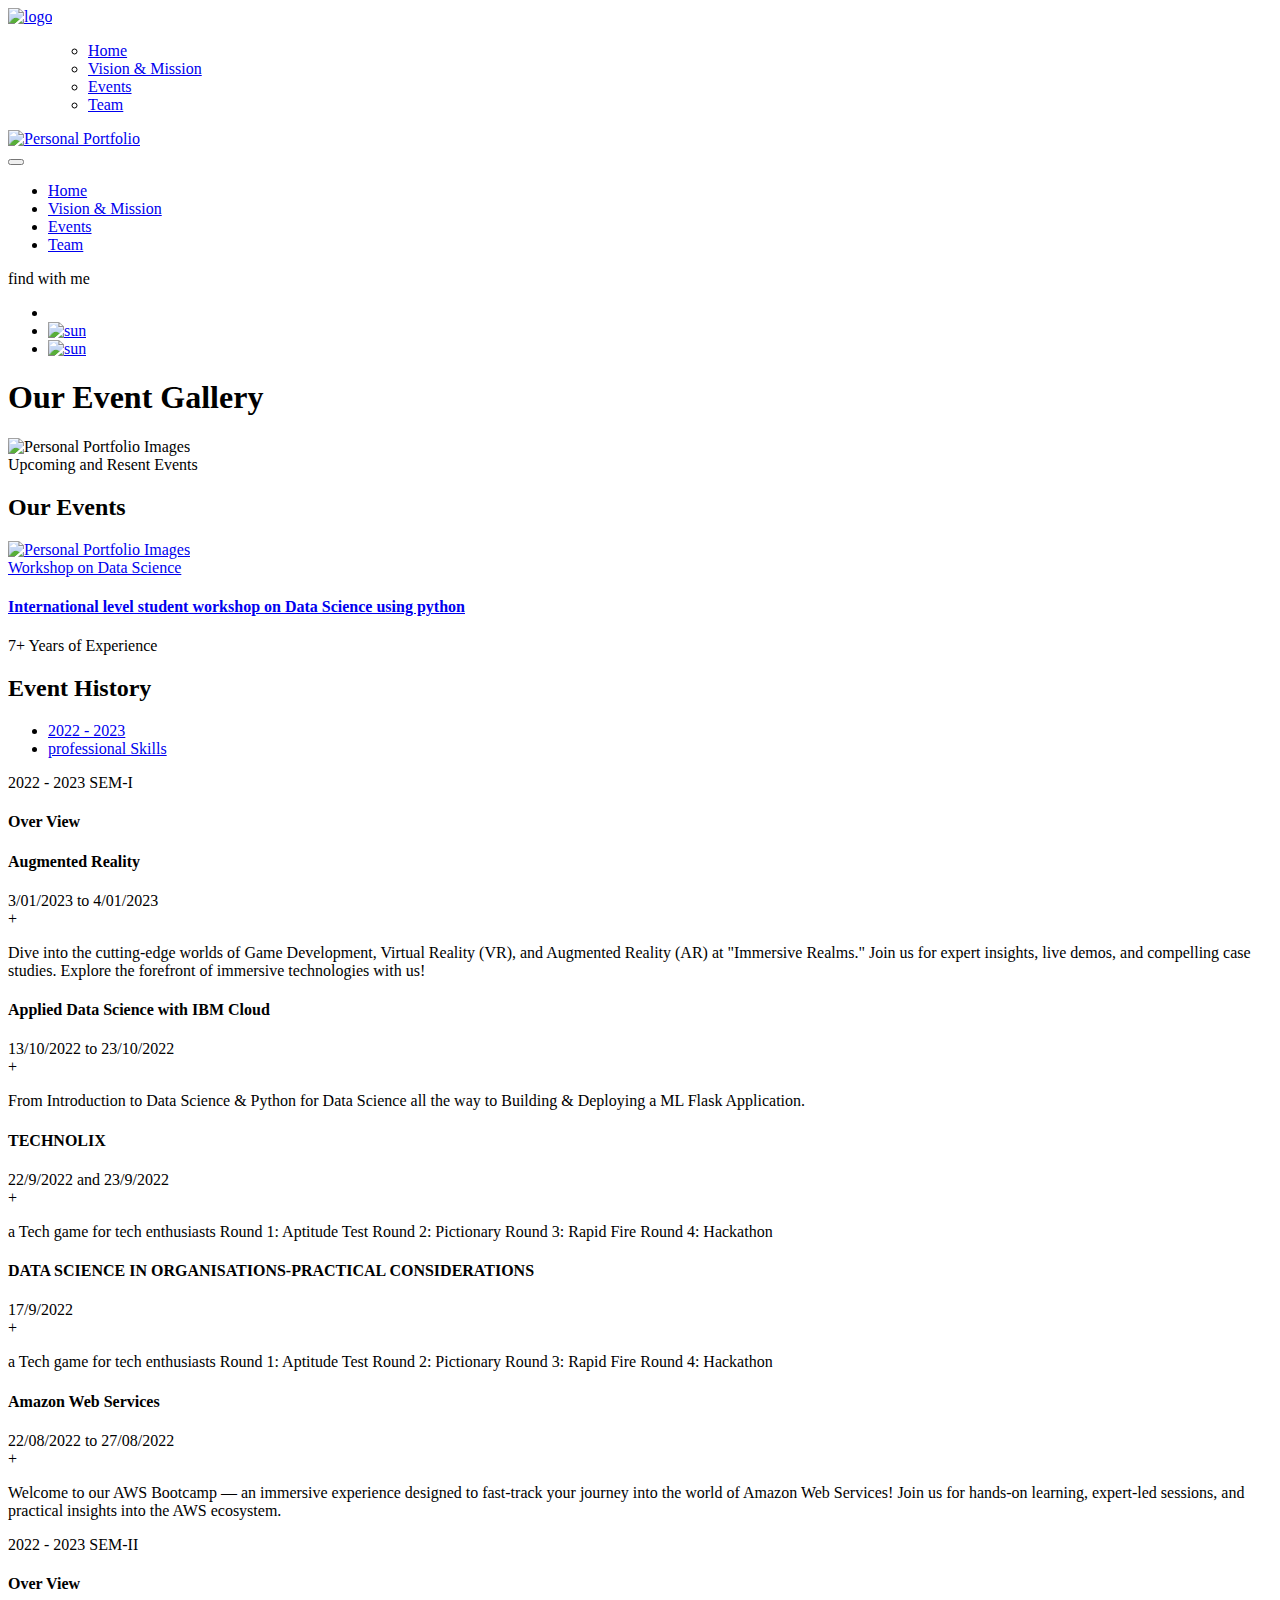
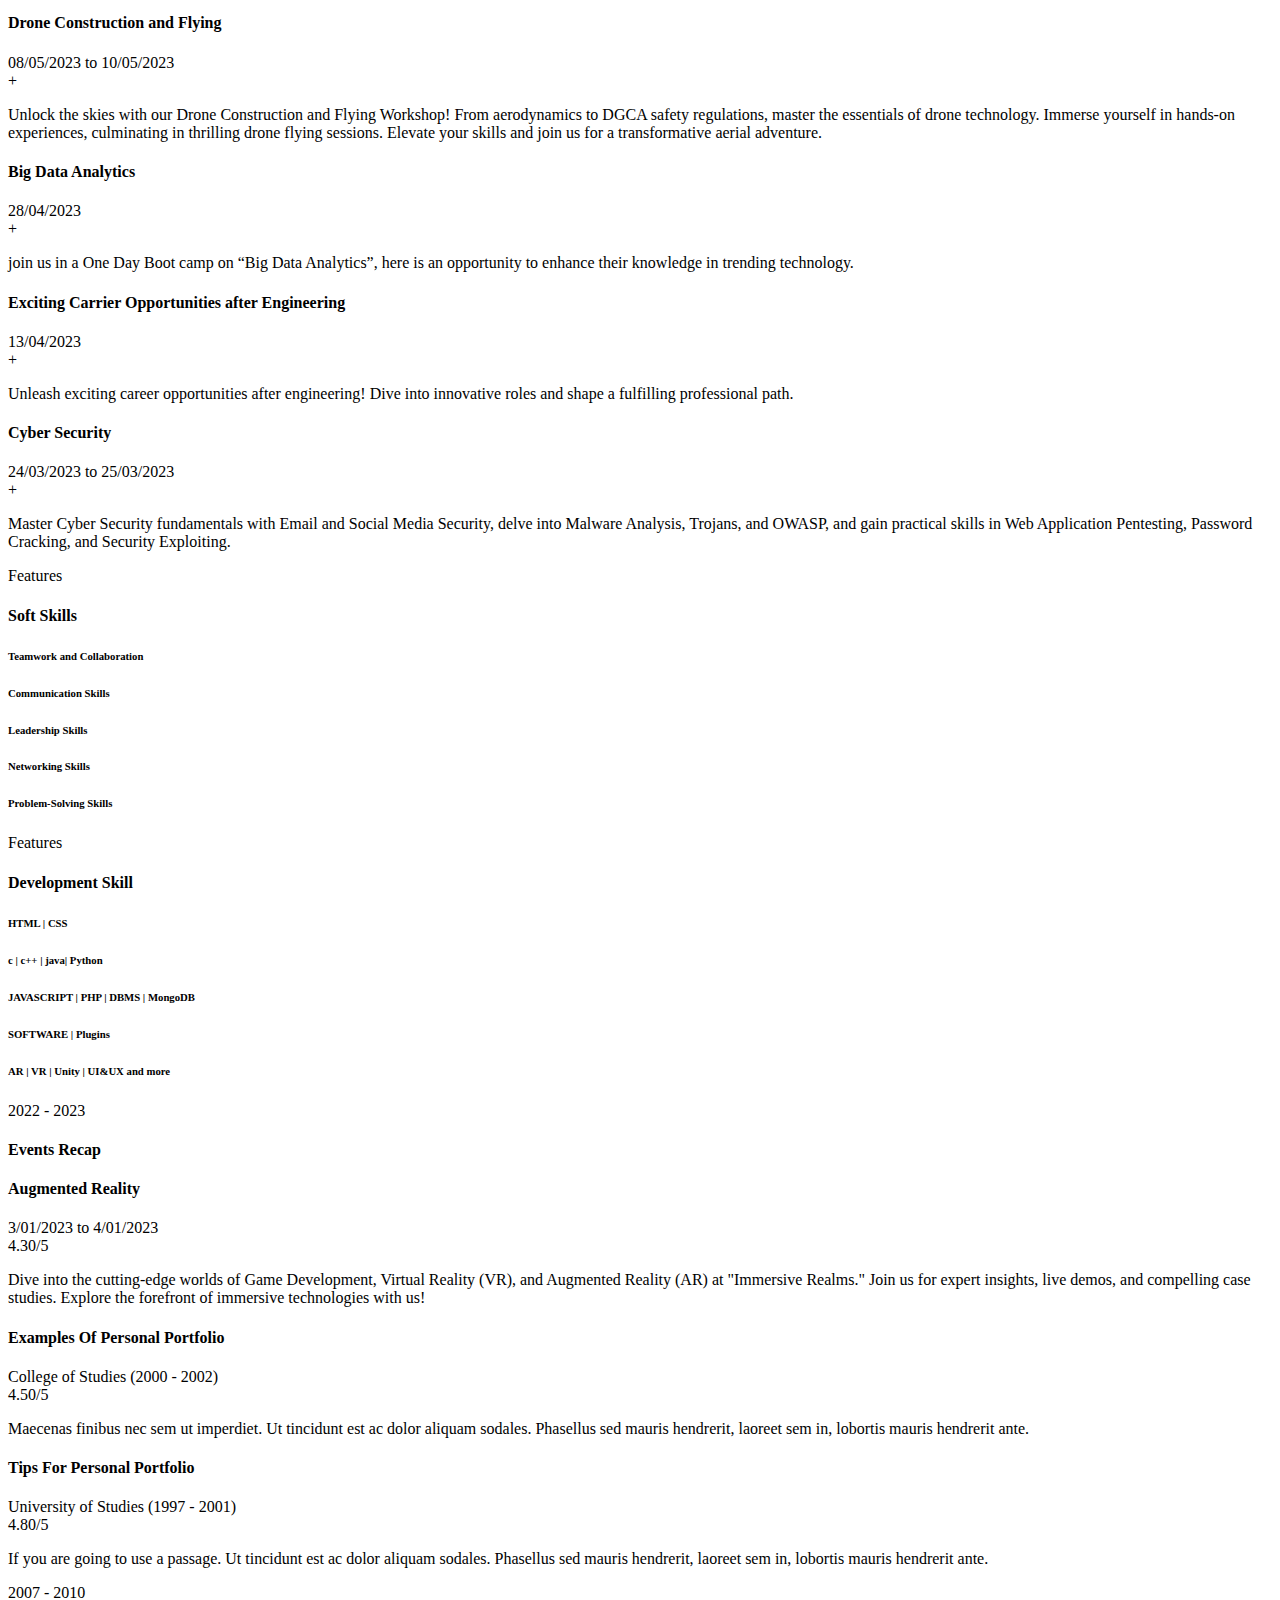
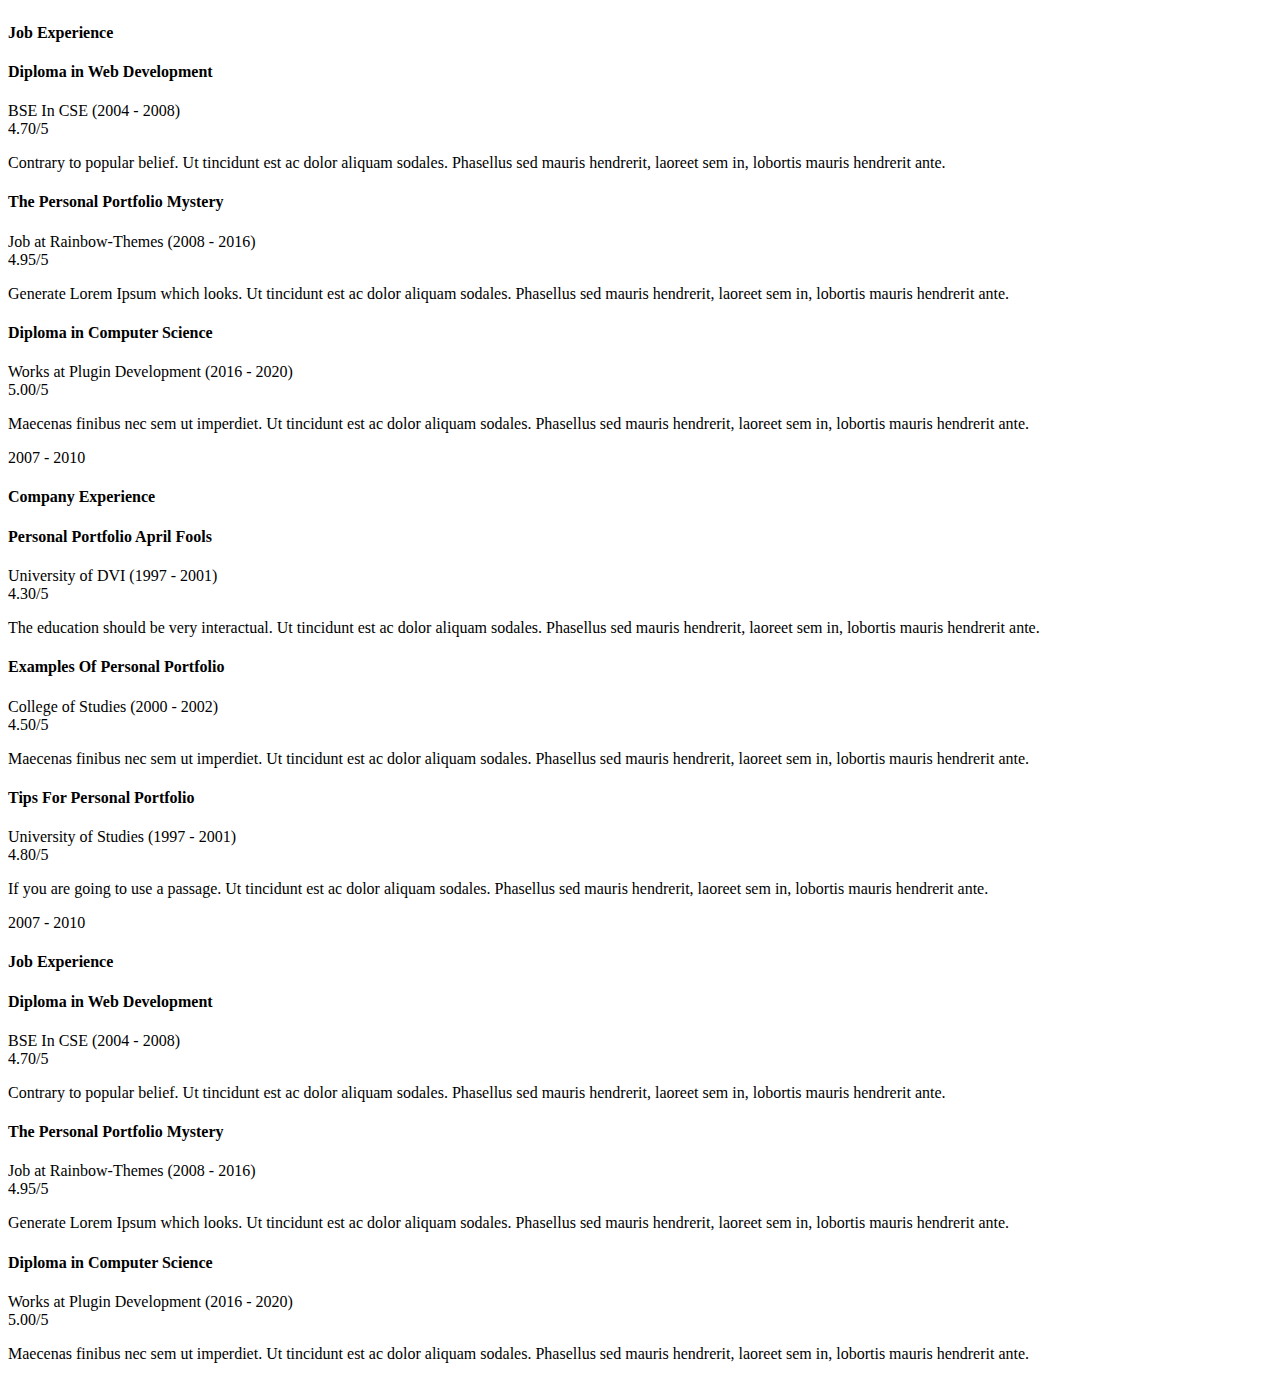
==== event.html @ f27d325d "Add files via upload" ====
<!DOCTYPE html>
<html lang="en">


<head>
    <meta charset="utf-8">
    <meta http-equiv="x-ua-compatible" content="ie=edge">
    <title>GNITS CSI Committee</title>
    <meta name="robots" content="noindex, follow" />
    <meta name="description" content="">
    <meta name="viewport" content="width=device-width, initial-scale=1, shrink-to-fit=no">
    <!-- CSS 
    ============================================ -->
    <link rel="stylesheet" href="assets/css/vendor/bootstrap.min.css">
    <link rel="stylesheet" href="assets/css/vendor/slick.css">
    <link rel="stylesheet" href="assets/css/vendor/slick-theme.css">
    <link rel="stylesheet" href="assets/css/vendor/aos.css">
    <link rel="stylesheet" href="assets/css/plugins/feature.css">
    <!-- Style css -->
    <link rel="stylesheet" href="assets/css/style.css">
</head>

<body class="template-color-1 spybody" data-spy="scroll" data-target=".navbar-example2" data-offset="70">

    <!-- Start Header -->
    <header class="rn-header haeder-default black-logo-version header--fixed header--sticky">
        <div class="header-wrapper rn-popup-mobile-menu m--0 row align-items-center">
            <!-- Start Header Left -->
            <div class="col-lg-2 col-6">
                <div class="header-left">
                    <div class="logo">
                        <a href="index.html">
                            <img src="assets/images/img/gnits_logo.png" alt="logo">
                        </a>
                    </div>
                </div>
            </div>
            <!-- End Header Left -->
            <!-- Start Header Center -->
            <div class="col-lg-10 col-6">
                <div class="header-center">
                    <nav id="sideNav" class="mainmenu-nav navbar-example2 d-none d-xl-block">
                        <!-- Start Mainmanu Nav -->
                        <ul class="primary-menu nav nav-pills">
                            <ul class="primary-menu nav nav-pills">
                                <li class="nav-item"><a class="nav-link active" href="index.html">Home</a></li>
                                <li class="nav-item"><a class="nav-link  " href="vision.html">Vision & Mission</a></li>
                                <li class="nav-item"><a class="nav-link " href="event.html">Events</a></li>
                                <li class="nav-item"><a class="nav-link " href="team.html">Team</a></li>
                              <!--  <li class="nav-item"><a class="nav-link smoth-animation" href="#clients">Clients</a></li>
                                 <li class="nav-item"><a class="nav-link smoth-animation" href="#pricing">Pricing</a></li>
                                <li class="nav-item"><a class="nav-link smoth-animation" href="#blog">blog</a></li>
                                <li class="nav-item"><a class="nav-link smoth-animation" href="#contacts">Contact</a></li> -->
                            </ul>
                        </ul>
                        <!-- End Mainmanu Nav -->
                    </nav>
                    <!-- Start Header Right  -->
                     <div class="header-right">
                        <div class="hamberger-menu d-block d-xl-none">
                            <i id="menuBtn" class="feather-menu humberger-menu"></i>
                        </div>
                        <div class="close-menu d-block">
                            <span class="closeTrigger">
                            <i data-feather="x"></i>
                        </span>
                        </div>
                    </div> 
                    <!-- End Header Right  -->

                </div>
            </div>
            <!-- End Header Center -->
        </div>
    </header>
    <!-- End Header Area -->
    <!-- Start Popup Mobile Menu  -->
    <div class="popup-mobile-menu">
        <div class="inner">
            <div class="menu-top">
                <div class="menu-header">
                    <a class="logo" href="index.html">
                        <img src="assets/images/img/gnits_logo.png" alt="Personal Portfolio">
                    </a>
                    <div class="close-button">
                        <button class="close-menu-activation close"><i data-feather="x"></i></button>
                    </div>
                </div>
               
            </div>
            <div class="content">
                <ul class="">
                    <li class="nav-item"><a class="nav-link  active" href="index.html">Home</a></li>
                    <li class="nav-item"><a class="nav-link " href="vision.html">Vision & Mission</a></li>
                    <li class="nav-item"><a class="nav-link " href="event.html">Events</a></li>
                    <li class="nav-item"><a class="nav-link " href="team.html">Team</a></li>
                    <!-- <li class="nav-item"><a class="nav-link smoth-animation" href="#clients">Clients</a></li>
                    <li class="nav-item"><a class="nav-link smoth-animation" href="#pricing">Pricing</a></li>
                    <li class="nav-item"><a class="nav-link smoth-animation" href="#blog">blog</a></li>
                    <li class="nav-item"><a class="nav-link smoth-animation" href="#contacts">Contact</a></li> -->
                </ul>
               <!-- social sharea area -->
               <div class="social-share-style-1 mt--40">
                <span class="title">find with me</span>
                <ul class="social-share d-flex liststyle">
                    
                                       
                    <li class="linkedin"><a href="https://www.linkedin.com/school/g.-narayanamma-institute-of-technology-and-science/"><i data-feather="linkedin"></i></a>
                    </li>
                    <li><a href="https://www.youtube.com/@GNITS-25"><img src="assets/images/icons/icons8-youtube-128.png" alt="sun"></a> </li>
                    <li><a href="https://www.gnits.ac.in/"><img src="assets/images/icons/icons8-college-100.png" alt="sun"></a> </li>
                
</ul>
            </div>
            <!-- end -->
            </div>
        </div>
    </div>
    <!-- End Popup Mobile Menu  -->




    <main class="main-page-wrapper">

        <!-- Start Slider Area -->
        <div id="home" class="rn-slider-area">
            <div class="slide slider-style-1">
                <div class="container">
                    <div class="row row--30 align-items-center">
                        <div class="order-2 order-lg-1 col-lg-7 mt_md--50 mt_sm--50 mt_lg--30">
                            <div class="content">
                                <div class="inner">
                                    
                                    <h1 class="title">Our Event <span> Gallery </span><br>
                                        <span class="header-caption" id="page-top">
                                            <!-- type headline start-->
                                            <span class="cd-headline clip is-full-width">
                                                
                                        <!-- ROTATING TEXT -->
                                         
                                        </span>
                                        <!-- type headline end -->
                                        </span>
                                    </h1>

                                    <div>
                                       
                                    </div>
                                </div>
                                <div class="row">
                                   
                                    
                                </div>
                            </div>
                        </div>

                        <div class="order-1 order-lg-2 col-lg-5">
                            <div class="thumbnail">
                                <div class="inner">
                                    <img src="assets/images/3d/rot3dlap-unscreen.gif" alt="Personal Portfolio Images">
                                </div>
                            </div>
                        </div>
                    </div>
                </div>
            </div>
        </div>
        <!-- End Slider Area -->

        <!-- Start Service Area -->
       
                    <!-- End SIngle Service -->
                    <!-- Start Single Service -->
                    
                    <!-- End SIngle Service -->
                    <!-- Start Single Service -->
                    
                    <!-- End SIngle Service -->
                    <!-- Start Single Service -->
                  
        <!-- End Service Area  -->
 
        <!-- Start Portfolio Area -->
        <div class="rn-portfolio-area rn-section-gap section-separator" id="portfolio">
            <div class="container">
                <div class="row">
                    <div class="col-lg-12">
                        <div class="section-title text-center">
                            <span class="subtitle">Upcoming and Resent Events</span>
                            <h2 class="title">Our Events</h2>
                        </div>
                    </div>
                </div>

                <div class="row row--25 mt--10 mt_md--10 mt_sm--10">
                    <!-- Start Single Portfolio -->
                    <div data-aos="fade-up" data-aos-delay="100" data-aos-once="true" class="col-lg-6 col-xl-4 col-md-6 col-12 mt--50 mt_md--30 mt_sm--30">
                        <div class="rn-portfolio" data-toggle="modal" data-target="#exampleModalCenter">
                            <div class="inner">
                                <div class="thumbnail">
                                    <a href="event.html">
                                        <img src="assets/images/eventimg/Screenshot_20240120_122453.png" alt="Personal Portfolio Images">
                                    </a>
                                </div>
                                <div class="content">
                                    <div class="category-info">
                                        <div class="category-list">
                                            <a href="event.html">Workshop on Data Science</a>
                                        </div>
                                       
                                    </div>
                                    <h4 class="title"> <a href="https://drive.google.com/file/d/1GVjWLKkZzzDpzL8QsW-0pz3L2otfNAhy/view?usp=drivesdk">International level student workshop on Data Science using python <i
                                                class="feather-arrow-up-right"></i></a></h4>
                                </div>
                            </div>
                        </div>
                    </div>
                    <!-- End Single Portfolio -->

                   

                    <!-- Start Single Portfolio -->
                   
                    <!-- End Single Portfolio -->

                    <!-- Start Single Portfolio -->
                    
                    <!-- End Single Portfolio -->

                    <!-- Start Single Portfolio -->
                    
                    <!-- End Single Portfolio -->
                </div>
            </div>
        </div>
        <!-- End portfolio Area -->

        <!-- Start Resume Area -->
        <div class="rn-resume-area rn-section-gap section-separator" id="resume">
            <div class="container">
                <div class="row">
                    <div class="col-lg-12">
                        <div class="section-title text-center">
                            <span class="subtitle">7+ Years of Experience</span>
                            <h2 class="title">Event History</h2>
                        </div>
                    </div>
                </div>
                <div class="row mt--45">
                    <div class="col-lg-12">
                        <ul class="rn-nav-list nav nav-tabs" id="myTabs" role="tablist">
                            <li class="nav-item">
                                <a class="nav-link active" id="education-tab" data-toggle="tab" href="#education" role="tab" aria-controls="education" aria-selected="true">2022 - 2023</a>
                            </li>
                            <li class="nav-item">
                                <a class="nav-link" id="professional-tab" data-toggle="tab" href="#professional" role="tab" aria-controls="professional" aria-selected="false">professional
                                    Skills</a>
                            </li>
                            
                        </ul>
                        <!-- Start Tab Content Wrapper  -->
                        <div class="rn-nav-content tab-content" id="myTabContents">
                            <!-- Start Single Tab  -->
                            <div class="tab-pane show active fade single-tab-area" id="education" role="tabpanel" aria-labelledby="education-tab">
                                <div class="personal-experience-inner mt--40">
                                    <div class="row">
                                        <!-- Start Skill List Area  -->
                                        <div class="col-lg-6 col-md-12 col-12">
                                            <div class="content">
                                                <span class="subtitle">2022 - 2023 SEM-I</span>
                                                <h4 class="maintitle">Over View</h4>
                                                <div class="experience-list">

                                                    <!-- Start Single List  -->
                                                    <div class="resume-single-list">
                                                        <div class="inner">
                                                            <div class="heading">
                                                                <div class="title">
                                                                    <h4>Augmented Reality</h4>
                                                                    <span>3/01/2023 to 4/01/2023</span>
                                                                </div>
                                                                <div class="date-of-time">
                                                                    <span>+</span>
                                                                </div>
                                                            </div>
                                                            <p class="description">Dive into the cutting-edge worlds of Game Development, Virtual Reality (VR), and Augmented Reality (AR) at "Immersive Realms." Join us for expert insights, live demos, and compelling case studies. Explore the forefront of immersive technologies with us!</p>
                                                        </div>
                                                    </div>
                                                    <!-- End Single List  -->

                                                    <!-- Start Single List  -->
                                                    <div class="resume-single-list">
                                                        <div class="inner">
                                                            <div class="heading">
                                                                <div class="title">
                                                                    <h4>Applied Data Science with IBM Cloud</h4>
                                                                    <span>13/10/2022 to 23/10/2022</span>
                                                                </div>
                                                                <div class="date-of-time">
                                                                    <span>+</span>
                                                                </div>
                                                            </div>
                                                            <p class="description">From Introduction to Data
                                                                Science & Python for Data Science
                                                                all the way to Building & Deploying a ML Flask Application.
                                                                </p>
                                                        </div>
                                                    </div>
                                                    <!-- End Single List  -->

                                                    <!-- Start Single List  -->
                                                    <div class="resume-single-list">
                                                        <div class="inner">
                                                            <div class="heading">
                                                                <div class="title">
                                                                    <h4>TECHNOLIX</h4>
                                                                    <span>22/9/2022 and 23/9/2022</span>
                                                                </div>
                                                                <div class="date-of-time">
                                                                    <span>+</span>
                                                                </div>
                                                            </div>
                                                            <p class="description">a Tech game for tech enthusiasts
                                                                Round 1: Aptitude Test
                                                                Round 2: Pictionary
                                                                Round 3: Rapid Fire
                                                                Round 4: Hackathon</p>
                                                        </div>
                                                    </div>
                                                    <!-- End Single List  -->
                                                     <!-- Start Single List  -->
                                                     <div class="resume-single-list">
                                                        <div class="inner">
                                                            <div class="heading">
                                                                <div class="title">
                                                                    <h4>DATA SCIENCE IN ORGANISATIONS-PRACTICAL CONSIDERATIONS      </h4>
                                                                    <span>17/9/2022</span>
                                                                </div>
                                                                <div class="date-of-time">
                                                                    <span>+</span>
                                                                </div>
                                                            </div>
                                                            <p class="description">a Tech game for tech enthusiasts
                                                                Round 1: Aptitude Test
                                                                Round 2: Pictionary
                                                                Round 3: Rapid Fire
                                                                Round 4: Hackathon</p>
                                                        </div>
                                                    </div>
                                                    <!-- End Single List  -->
                                                     <!-- Start Single List  -->
                                                     <div class="resume-single-list">
                                                        <div class="inner">
                                                            <div class="heading">
                                                                <div class="title">
                                                                    <h4>Amazon Web Services</h4>
                                                                    <span>22/08/2022 to 27/08/2022</span>
                                                                </div>
                                                                <div class="date-of-time">
                                                                    <span>+</span>
                                                                </div>
                                                            </div>
                                                            <p class="description">Welcome to our AWS Bootcamp — an immersive experience designed to fast-track your journey into the world of Amazon Web Services! Join us for hands-on learning, expert-led sessions, and practical insights into the AWS ecosystem.</p>
                                                        </div>
                                                    </div>
                                                    <!-- End Single List  -->

                                                </div>
                                            </div>
                                        </div>
                                        <!-- End Skill List Area  -->

                                        <!-- Start Skill List Area 2nd  -->
                                        <div class="col-lg-6 col-md-12 col-12 mt_md--60 mt_sm--60">
                                            <div class="content">
                                                <span class="subtitle">2022 - 2023 SEM-II</span>
                                                <h4 class="maintitle">Over View</h4>
                                                <div class="experience-list">

                                                    <!-- Start Single List  -->
                                                    <div class="resume-single-list">
                                                        <div class="inner">
                                                            <div class="heading">
                                                                <div class="title">
                                                                    <h4>Drone Construction and Flying                                                                     </h4>
                                                                    <span>08/05/2023 to 10/05/2023                                                                    </span>
                                                                </div>
                                                                <div class="date-of-time">
                                                                    <span>+</span>
                                                                </div>
                                                            </div>
                                                            <p class="description"> Unlock the skies with our Drone Construction and Flying Workshop! From aerodynamics to DGCA safety regulations, master the essentials of drone technology. Immerse yourself in hands-on experiences, culminating in thrilling drone flying sessions. Elevate your skills and join us for a transformative aerial adventure.</p>
                                                        </div>
                                                    </div>
                                                    <!-- End Single List  -->

                                                   <!-- Start Single List  -->
                                                   <div class="resume-single-list">
                                                    <div class="inner">
                                                        <div class="heading">
                                                            <div class="title">
                                                                <h4>Big Data Analytics                                                                    </h4>
                                                                <span>28/04/2023                                                                    </span>
                                                            </div>
                                                            <div class="date-of-time">
                                                                <span>+</span>
                                                            </div>
                                                        </div>
                                                        <p class="description">join us in a One Day Boot camp on “Big Data Analytics”, here is an opportunity to enhance their knowledge in trending technology.</p>
                                                    </div>
                                                </div>
                                                <!-- End Single List  -->

                                                    <!-- Start Single List  -->
                                                    <div class="resume-single-list">
                                                        <div class="inner">
                                                            <div class="heading">
                                                                <div class="title">
                                                                    <h4>Exciting Carrier Opportunities after Engineering                                                                    </h4>
                                                                    <span>13/04/2023                                                                    </span>
                                                                </div>
                                                                <div class="date-of-time">
                                                                    <span>+</span>
                                                                </div>
                                                            </div>
                                                            <p class="description">Unleash exciting career opportunities after engineering! Dive into innovative roles and shape a fulfilling professional path.                                                            </p>
                                                        </div>
                                                    </div>
                                                    <!-- End Single List  -->
                                                     <!-- Start Single List  -->
                                                     <div class="resume-single-list">
                                                        <div class="inner">
                                                            <div class="heading">
                                                                <div class="title">
                                                                    <h4>Cyber Security</h4>
                                                                    <span>24/03/2023 to 25/03/2023</span>
                                                                </div>
                                                                <div class="date-of-time">
                                                                    <span>+</span>
                                                                </div>
                                                            </div>
                                                            <p class="description">Master Cyber Security fundamentals with Email and Social Media Security, delve into Malware Analysis, Trojans, and OWASP, and gain practical skills in Web Application Pentesting, Password Cracking, and Security Exploiting.                                                            </p>
                                                        </div>
                                                    </div>
                                                    <!-- End Single List  -->
                                                </div>
                                            </div>
                                        </div>
                                        <!-- End Skill List Area  -->
                                    </div>
                                </div>
                            </div>
                            <!-- End Single Tab  -->

                            <!-- Start Single Tab  -->
                            <div class="tab-pane fade " id="professional" role="tabpanel" aria-labelledby="professional-tab">
                                <div class="personal-experience-inner mt--40">
                                    <div class="row row--40">

                                        <!-- Start Single Progressbar  -->
                                        <div class="col-lg-6 col-md-6 col-12">
                                            <div class="progress-wrapper">
                                                <div class="content">
                                                    <span class="subtitle">Features</span>
                                                    <h4 class="maintitle">Soft Skills</h4>
                                                    <!-- Start Single Progress Charts -->
                                                    <div class="progress-charts">
                                                        <h6 class="heading heading-h6">Teamwork and Collaboration</h6>
                                                        <div class="progress">
                                                            <div class="progress-bar wow fadeInLeft" data-wow-duration="0.5s" data-wow-delay=".3s" role="progressbar" style="width: 100%" aria-valuenow="85" aria-valuemin="0" aria-valuemax="100"><span
                                                            class="percent-label"></span></div>
                                                        </div>
                                                    </div>
                                                    <!-- End Single Progress Charts -->

                                                    <!-- Start Single Progress Charts -->
                                                    <div class="progress-charts">
                                                        <h6 class="heading heading-h6">Communication Skills</h6>
                                                        <div class="progress">
                                                            <div class="progress-bar wow fadeInLeft" data-wow-duration="0.6s" data-wow-delay=".4s" role="progressbar" style="width: 95%" aria-valuenow="85" aria-valuemin="0" aria-valuemax="100"><span
                                                            class="percent-label"></span></div>
                                                        </div>
                                                    </div>
                                                    <!-- End Single Progress Charts -->

                                                    <!-- Start Single Progress Charts -->
                                                    <div class="progress-charts">
                                                        <h6 class="heading heading-h6">Leadership Skills</h6>
                                                        <div class="progress">
                                                            <div class="progress-bar wow fadeInLeft" data-wow-duration="0.7s" data-wow-delay=".5s" role="progressbar" style="width: 70%" aria-valuenow="85" aria-valuemin="0" aria-valuemax="100"><span
                                                            class="percent-label"></span></div>
                                                        </div>
                                                    </div>
                                                    <!-- End Single Progress Charts -->

                                                    <!-- Start Single Progress Charts -->
                                                    <div class="progress-charts">
                                                        <h6 class="heading heading-h6">Networking Skills</h6>
                                                        <div class="progress">
                                                            <div class="progress-bar wow fadeInLeft" data-wow-duration="0.8s" data-wow-delay=".6s" role="progressbar" style="width: 70%" aria-valuenow="85" aria-valuemin="0" aria-valuemax="100"><span
                                                            class="percent-label"></span></div>
                                                        </div>
                                                    </div>
                                                    <!-- End Single Progress Charts -->

                                                    <!-- Start Single Progress Charts -->
                                                    <div class="progress-charts">
                                                        <h6 class="heading heading-h6">Problem-Solving Skills</h6>
                                                        <div class="progress">
                                                            <div class="progress-bar wow fadeInLeft" data-wow-duration="0.9s" data-wow-delay=".7s" role="progressbar" style="width: 90%" aria-valuenow="85" aria-valuemin="0" aria-valuemax="100"><span
                                                            class="percent-label"></span></div>
                                                        </div>
                                                    </div>
                                                    <!-- End Single Progress Charts -->

                                                </div>
                                            </div>
                                        </div>
                                        <!-- End Single Progressbar  -->

                                        <!-- Start Single Progressbar  -->
                                        <div class="col-lg-6 col-md-6 col-12 mt_sm--60">
                                            <div class="progress-wrapper">
                                                <div class="content">
                                                    <span class="subtitle">Features</span>
                                                    <h4 class="maintitle">Development Skill</h4>
                                                    <!-- Start Single Progress Charts -->
                                                    <div class="progress-charts">
                                                        <h6 class="heading heading-h6">HTML | CSS</h6>
                                                        <div class="progress">
                                                            <div class="progress-bar wow fadeInLeft" data-wow-duration="0.5s" data-wow-delay=".3s" role="progressbar" style="width: 85%" aria-valuenow="85" aria-valuemin="0" aria-valuemax="100"><span
                                                            class="percent-label"></span></div>
                                                        </div>
                                                    </div>
                                                    <!-- End Single Progress Charts -->

                                                    <!-- Start Single Progress Charts -->
                                                    <div class="progress-charts">
                                                        <h6 class="heading heading-h6">c | c++ | java| Python </h6>
                                                        <div class="progress">
                                                            <div class="progress-bar wow fadeInLeft" data-wow-duration="0.6s" data-wow-delay=".4s" role="progressbar" style="width: 80%" aria-valuenow="85" aria-valuemin="0" aria-valuemax="100"><span
                                                            class="percent-label"></span></div>
                                                        </div>
                                                    </div>
                                                    <!-- End Single Progress Charts -->

                                                    <!-- Start Single Progress Charts -->
                                                    <div class="progress-charts">
                                                        <h6 class="heading heading-h6">JAVASCRIPT | PHP | DBMS | MongoDB</h6>
                                                        <div class="progress">
                                                            <div class="progress-bar wow fadeInLeft" data-wow-duration="0.7s" data-wow-delay=".5s" role="progressbar" style="width: 80%" aria-valuenow="85" aria-valuemin="0" aria-valuemax="100"><span
                                                            class="percent-label"></span></div>
                                                        </div>
                                                    </div>
                                                    <!-- End Single Progress Charts -->

                                                    <!-- Start Single Progress Charts -->
                                                    <div class="progress-charts">
                                                        <h6 class="heading heading-h6">SOFTWARE | Plugins</h6>
                                                        <div class="progress">
                                                            <div class="progress-bar wow fadeInLeft" data-wow-duration="0.8s" data-wow-delay=".6s" role="progressbar" style="width: 75%" aria-valuenow="85" aria-valuemin="0" aria-valuemax="100"><span
                                                            class="percent-label"></span></div>
                                                        </div>
                                                    </div>
                                                    <!-- End Single Progress Charts -->

                                                    <!-- Start Single Progress Charts -->
                                                    <div class="progress-charts">
                                                        <h6 class="heading heading-h6">AR | VR | Unity | UI&UX and more </h6>
                                                        <div class="progress">
                                                            <div class="progress-bar wow fadeInLeft" data-wow-duration="0.9s" data-wow-delay=".7s" role="progressbar" style="width: 70%" aria-valuenow="85" aria-valuemin="0" aria-valuemax="100"><span
                                                            class="percent-label"></span></div>
                                                        </div>
                                                    </div>
                                                    <!-- End Single Progress Charts -->

                                                </div>
                                            </div>
                                        </div>
                                        <!-- End Single Progressbar  -->

                                    </div>
                                </div>
                            </div>
                            <!-- End Single Tab  -->

                            <!-- Start Single Tab  -->
                            <div class="tab-pane fade" id="experience" role="tabpanel" aria-labelledby="experience-tab">
                                <div class="personal-experience-inner mt--40">
                                    <div class="row">
                                        <!-- Start Skill List Area  -->
                                        <div class="col-lg-6 col-md-12 col-12">
                                            <div class="content">
                                                <span class="subtitle">2022 - 2023</span>
                                                <h4 class="maintitle">Events Recap</h4>
                                                <div class="experience-list">

                                                    <!-- Start Single List  -->
                                                    <div class="resume-single-list">
                                                        <div class="inner">
                                                            <div class="heading">
                                                                <div class="title">
                                                                    <h4>Augmented Reality</h4>
                                                                    <span>3/01/2023 to 4/01/2023</span>
                                                                </div>
                                                                <div class="date-of-time">
                                                                    <span>4.30/5</span>
                                                                </div>
                                                            </div>
                                                            <p class="description">Dive into the cutting-edge worlds of Game Development, Virtual Reality (VR), and Augmented Reality (AR) at "Immersive Realms." Join us for expert insights, live demos, and compelling case studies. Explore the forefront of immersive technologies with us!</p>
                                                        </div>
                                                    </div>
                                                    <!-- End Single List  -->

                                                    <!-- Start Single List  -->
                                                    <div class="resume-single-list">
                                                        <div class="inner">
                                                            <div class="heading">
                                                                <div class="title">
                                                                    <h4> Examples Of Personal Portfolio</h4>
                                                                    <span>College of Studies (2000 - 2002)</span>
                                                                </div>
                                                                <div class="date-of-time">
                                                                    <span>4.50/5</span>
                                                                </div>
                                                            </div>
                                                            <p class="description">Maecenas finibus nec sem ut
                                                                imperdiet. Ut tincidunt est ac dolor aliquam sodales.
                                                                Phasellus sed mauris hendrerit, laoreet sem in, lobortis
                                                                mauris hendrerit ante.</p>
                                                        </div>
                                                    </div>
                                                    <!-- End Single List  -->

                                                    <!-- Start Single List  -->
                                                    <div class="resume-single-list">
                                                        <div class="inner">
                                                            <div class="heading">
                                                                <div class="title">
                                                                    <h4>Tips For Personal Portfolio</h4>
                                                                    <span>University of Studies (1997 - 2001)</span>
                                                                </div>
                                                                <div class="date-of-time">
                                                                    <span>4.80/5</span>
                                                                </div>
                                                            </div>
                                                            <p class="description"> If you are going to use a passage.
                                                                Ut tincidunt est ac dolor aliquam sodales.
                                                                Phasellus sed mauris hendrerit, laoreet sem in, lobortis
                                                                mauris hendrerit ante.</p>
                                                        </div>
                                                    </div>
                                                    <!-- End Single List  -->

                                                </div>
                                            </div>
                                        </div>
                                        <!-- End Skill List Area  -->

                                        <!-- Start Skill List Area 2nd  -->
                                        <div class="col-lg-6 col-md-12 col-12 mt_md--60 mt_sm--60">
                                            <div class="content">
                                                <span class="subtitle">2007 - 2010</span>
                                                <h4 class="maintitle">Job Experience</h4>
                                                <div class="experience-list">

                                                    <!-- Start Single List  -->
                                                    <div class="resume-single-list">
                                                        <div class="inner">
                                                            <div class="heading">
                                                                <div class="title">
                                                                    <h4>Diploma in Web Development</h4>
                                                                    <span>BSE In CSE (2004 - 2008)</span>
                                                                </div>
                                                                <div class="date-of-time">
                                                                    <span>4.70/5</span>
                                                                </div>
                                                            </div>
                                                            <p class="description">Contrary to popular belief. Ut
                                                                tincidunt est ac dolor aliquam sodales.
                                                                Phasellus sed mauris hendrerit, laoreet sem in, lobortis
                                                                mauris hendrerit ante.</p>
                                                        </div>
                                                    </div>
                                                    <!-- End Single List  -->

                                                    <!-- Start Single List  -->
                                                    <div class="resume-single-list">
                                                        <div class="inner">
                                                            <div class="heading">
                                                                <div class="title">
                                                                    <h4>The Personal Portfolio Mystery</h4>
                                                                    <span>Job at Rainbow-Themes (2008 - 2016)</span>
                                                                </div>
                                                                <div class="date-of-time">
                                                                    <span>4.95/5</span>
                                                                </div>
                                                            </div>
                                                            <p class="description">Generate Lorem Ipsum which looks. Ut
                                                                tincidunt est ac dolor aliquam sodales.
                                                                Phasellus sed mauris hendrerit, laoreet sem in, lobortis
                                                                mauris hendrerit ante.</p>
                                                        </div>
                                                    </div>
                                                    <!-- End Single List  -->

                                                    <!-- Start Single List  -->
                                                    <div class="resume-single-list">
                                                        <div class="inner">
                                                            <div class="heading">
                                                                <div class="title">
                                                                    <h4>Diploma in Computer Science</h4>
                                                                    <span>Works at Plugin Development (2016 -
                                                                2020)</span>
                                                                </div>
                                                                <div class="date-of-time">
                                                                    <span>5.00/5</span>
                                                                </div>
                                                            </div>
                                                            <p class="description">Maecenas finibus nec sem ut
                                                                imperdiet. Ut tincidunt est ac dolor aliquam sodales.
                                                                Phasellus sed mauris hendrerit, laoreet sem in, lobortis
                                                                mauris hendrerit ante.</p>
                                                        </div>
                                                    </div>
                                                    <!-- End Single List  -->

                                                </div>
                                            </div>
                                        </div>
                                        <!-- End Skill List Area  -->
                                    </div>
                                </div>
                            </div>
                            <!-- End Single Tab  -->

                            <!-- Start Single Tab  -->
                            <div class="tab-pane fade" id="interview" role="tabpanel" aria-labelledby="interview-tab">
                                <div class="personal-experience-inner mt--40">
                                    <div class="row">
                                        <!-- Start Skill List Area  -->
                                        <div class="col-lg-6 col-md-12 col-12">
                                            <div class="content">
                                                <span class="subtitle">2007 - 2010</span>
                                                <h4 class="maintitle">Company Experience</h4>
                                                <div class="experience-list">

                                                    <!-- Start Single List  -->
                                                    <div data-aos="fade-up" data-aos-duration="500" data-aos-delay="300" data-aos-once="true" class="resume-single-list">
                                                        <div class="inner">
                                                            <div class="heading">
                                                                <div class="title">
                                                                    <h4>Personal Portfolio April Fools</h4>
                                                                    <span>University of DVI (1997 - 2001)</span>
                                                                </div>
                                                                <div class="date-of-time">
                                                                    <span>4.30/5</span>
                                                                </div>
                                                            </div>
                                                            <p class="description">The education should be very
                                                                interactual. Ut tincidunt est ac dolor aliquam sodales.
                                                                Phasellus sed mauris hendrerit, laoreet sem in, lobortis
                                                                mauris hendrerit ante.</p>
                                                        </div>
                                                    </div>
                                                    <!-- End Single List  -->

                                                    <!-- Start Single List  -->
                                                    <div data-aos="fade-up" data-aos-duration="500" data-aos-delay="500" data-aos-once="true" class="resume-single-list">
                                                        <div class="inner">
                                                            <div class="heading">
                                                                <div class="title">
                                                                    <h4> Examples Of Personal Portfolio</h4>
                                                                    <span>College of Studies (2000 - 2002)</span>
                                                                </div>
                                                                <div class="date-of-time">
                                                                    <span>4.50/5</span>
                                                                </div>
                                                            </div>
                                                            <p class="description">Maecenas finibus nec sem ut
                                                                imperdiet. Ut tincidunt est ac dolor aliquam sodales.
                                                                Phasellus sed mauris hendrerit, laoreet sem in, lobortis
                                                                mauris hendrerit ante.</p>
                                                        </div>
                                                    </div>
                                                    <!-- End Single List  -->

                                                    <!-- Start Single List  -->
                                                    <div data-aos="fade-up" data-aos-duration="500" data-aos-delay="700" data-aos-once="true" class="resume-single-list">
                                                        <div class="inner">
                                                            <div class="heading">
                                                                <div class="title">
                                                                    <h4>Tips For Personal Portfolio</h4>
                                                                    <span>University of Studies (1997 - 2001)</span>
                                                                </div>
                                                                <div class="date-of-time">
                                                                    <span>4.80/5</span>
                                                                </div>
                                                            </div>
                                                            <p class="description"> If you are going to use a passage.
                                                                Ut tincidunt est ac dolor aliquam sodales.
                                                                Phasellus sed mauris hendrerit, laoreet sem in, lobortis
                                                                mauris hendrerit ante.</p>
                                                        </div>
                                                    </div>
                                                    <!-- End Single List  -->

                                                </div>
                                            </div>
                                        </div>
                                        <!-- End Skill List Area  -->

                                        <!-- Start Skill List Area 2nd  -->
                                        <div class="col-lg-6 col-md-12 col-12 mt_md--60 mt_sm--60">
                                            <div class="content">
                                                <span class="subtitle">2007 - 2010</span>
                                                <h4 class="maintitle">Job Experience</h4>
                                                <div class="experience-list">

                                                    <!-- Start Single List  -->
                                                    <div data-aos="fade-up" data-aos-duration="500" data-aos-delay="500" data-aos-once="true" class="resume-single-list">
                                                        <div class="inner">
                                                            <div class="heading">
                                                                <div class="title">
                                                                    <h4>Diploma in Web Development</h4>
                                                                    <span>BSE In CSE (2004 - 2008)</span>
                                                                </div>
                                                                <div class="date-of-time">
                                                                    <span>4.70/5</span>
                                                                </div>
                                                            </div>
                                                            <p class="description">Contrary to popular belief. Ut
                                                                tincidunt est ac dolor aliquam sodales.
                                                                Phasellus sed mauris hendrerit, laoreet sem in, lobortis
                                                                mauris hendrerit ante.</p>
                                                        </div>
                                                    </div>
                                                    <!-- End Single List  -->

                                                    <!-- Start Single List  -->
                                                    <div data-aos="fade-up" data-aos-duration="500" data-aos-delay="700" data-aos-once="true" class="resume-single-list">
                                                        <div class="inner">
                                                            <div class="heading">
                                                                <div class="title">
                                                                    <h4>The Personal Portfolio Mystery</h4>
                                                                    <span>Job at Rainbow-Themes (2008 - 2016)</span>
                                                                </div>
                                                                <div class="date-of-time">
                                                                    <span>4.95/5</span>
                                                                </div>
                                                            </div>
                                                            <p class="description">Generate Lorem Ipsum which looks. Ut
                                                                tincidunt est ac dolor aliquam sodales.
                                                                Phasellus sed mauris hendrerit, laoreet sem in, lobortis
                                                                mauris hendrerit ante.</p>
                                                        </div>
                                                    </div>
                                                    <!-- End Single List  -->

                                                    <!-- Start Single List  -->
                                                    <div data-aos="fade-up" data-aos-duration="500" data-aos-delay="900" data-aos-once="true" class="resume-single-list">
                                                        <div class="inner">
                                                            <div class="heading">
                                                                <div class="title">
                                                                    <h4>Diploma in Computer Science</h4>
                                                                    <span>Works at Plugin Development (2016 -
                                                                2020)</span>
                                                                </div>
                                                                <div class="date-of-time">
                                                                    <span>5.00/5</span>
                                                                </div>
                                                            </div>
                                                            <p class="description">Maecenas finibus nec sem ut
                                                                imperdiet. Ut tincidunt est ac dolor aliquam sodales.
                                                                Phasellus sed mauris hendrerit, laoreet sem in, lobortis
                                                                mauris hendrerit ante.</p>
                                                        </div>
                                                    </div>
                                                    <!-- End Single List  -->

                                                </div>
                                            </div>
                                        </div>
                                        <!-- End Skill List Area  -->
                                    </div>
                                </div>
                            </div>
                            <!-- End Single Tab  -->
                        </div>
                    </div>
                </div>
            </div>
        </div>
        <!-- End Resume Area -->
       
        
        
       
       

    <!-- JS ============================================ -->
    <script src="assets/js/vendor/jquery.js"></script>
    <script src="assets/js/vendor/modernizer.min.js"></script>
    <script src="assets/js/vendor/feather.min.js"></script>
    <script src="assets/js/vendor/slick.min.js"></script>
    <script src="assets/js/vendor/bootstrap.js"></script>
    <script src="assets/js/vendor/text-type.js"></script>
    <script src="assets/js/vendor/wow.js"></script>
    <script src="assets/js/vendor/aos.js"></script>
    <script src="assets/js/vendor/particles.js"></script>
    <!-- main JS -->
    <script src="assets/js/main.js"></script>
</body>


<!-- Mirrored from rainbowit.net/html/inbio/index.html by HTTrack Website Copier/3.x [XR&CO'2014], Fri, 18 Feb 2022 14:24:04 GMT -->
</html>
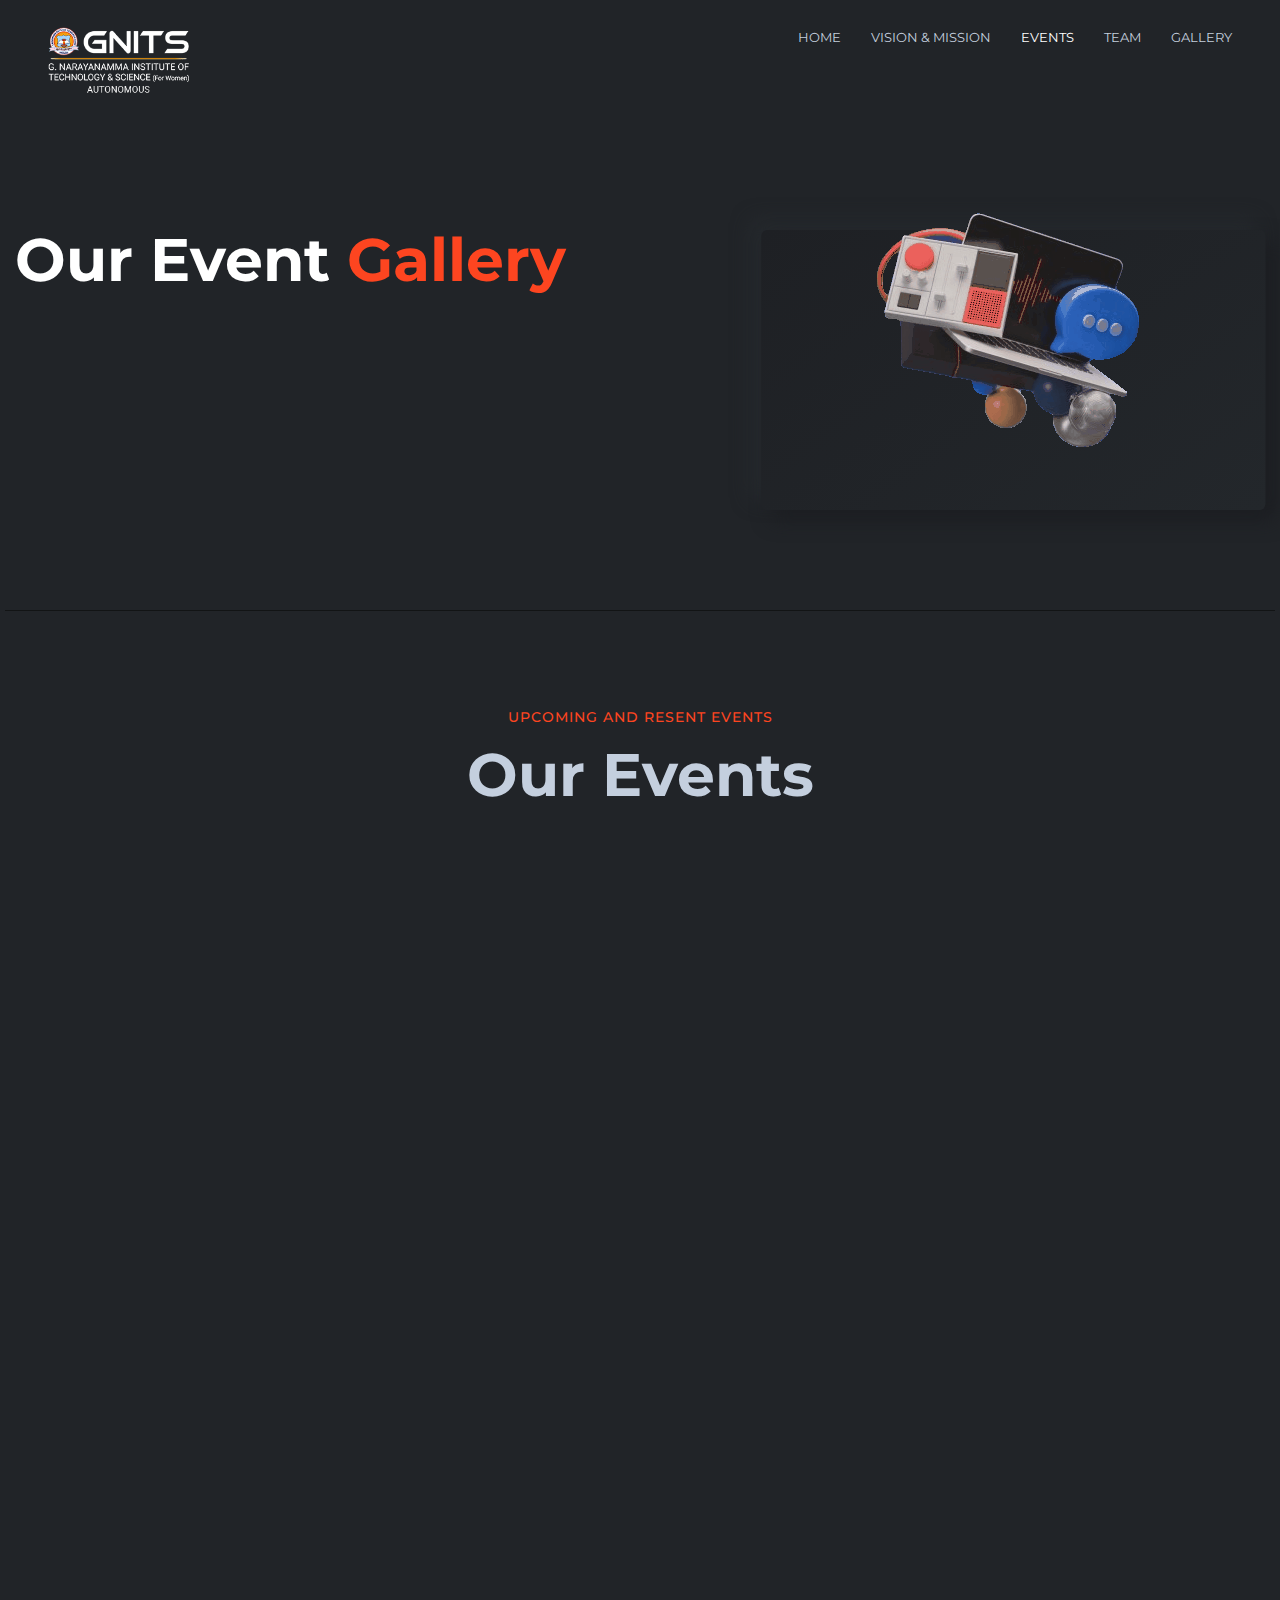
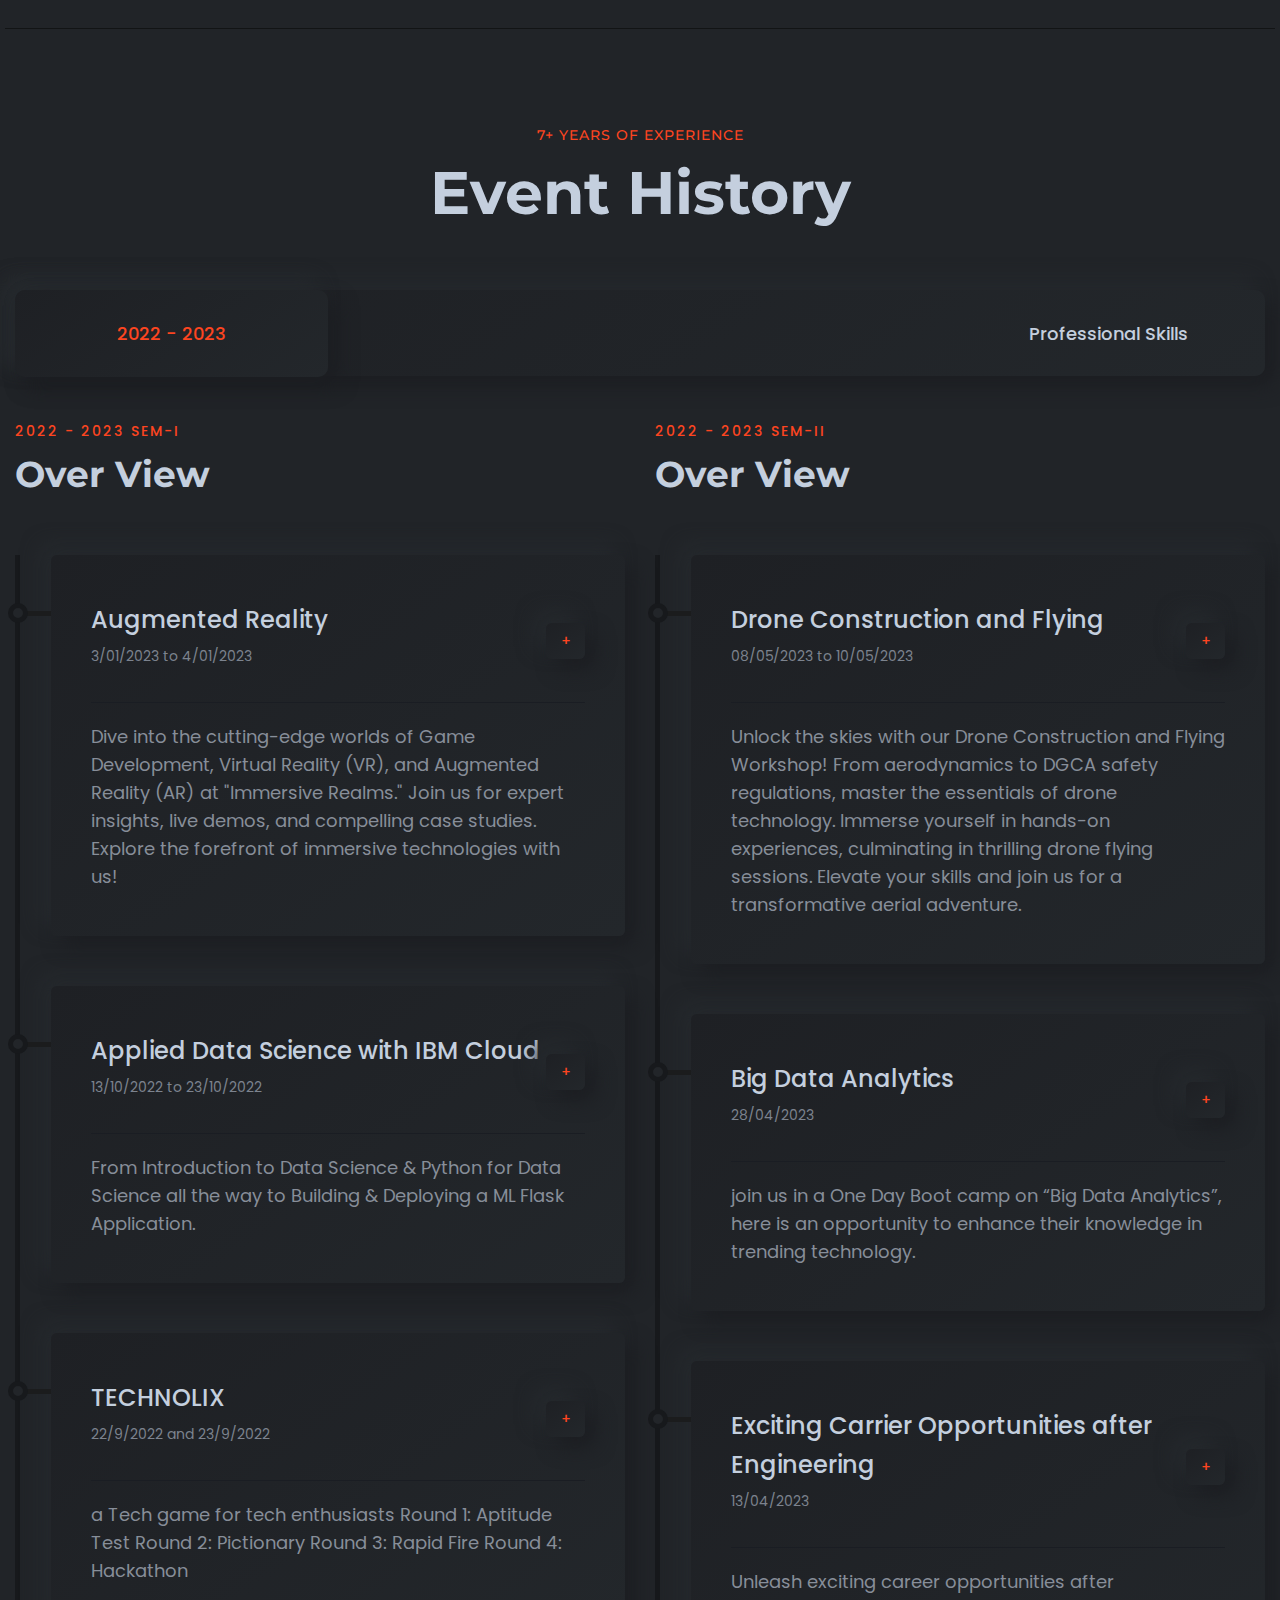
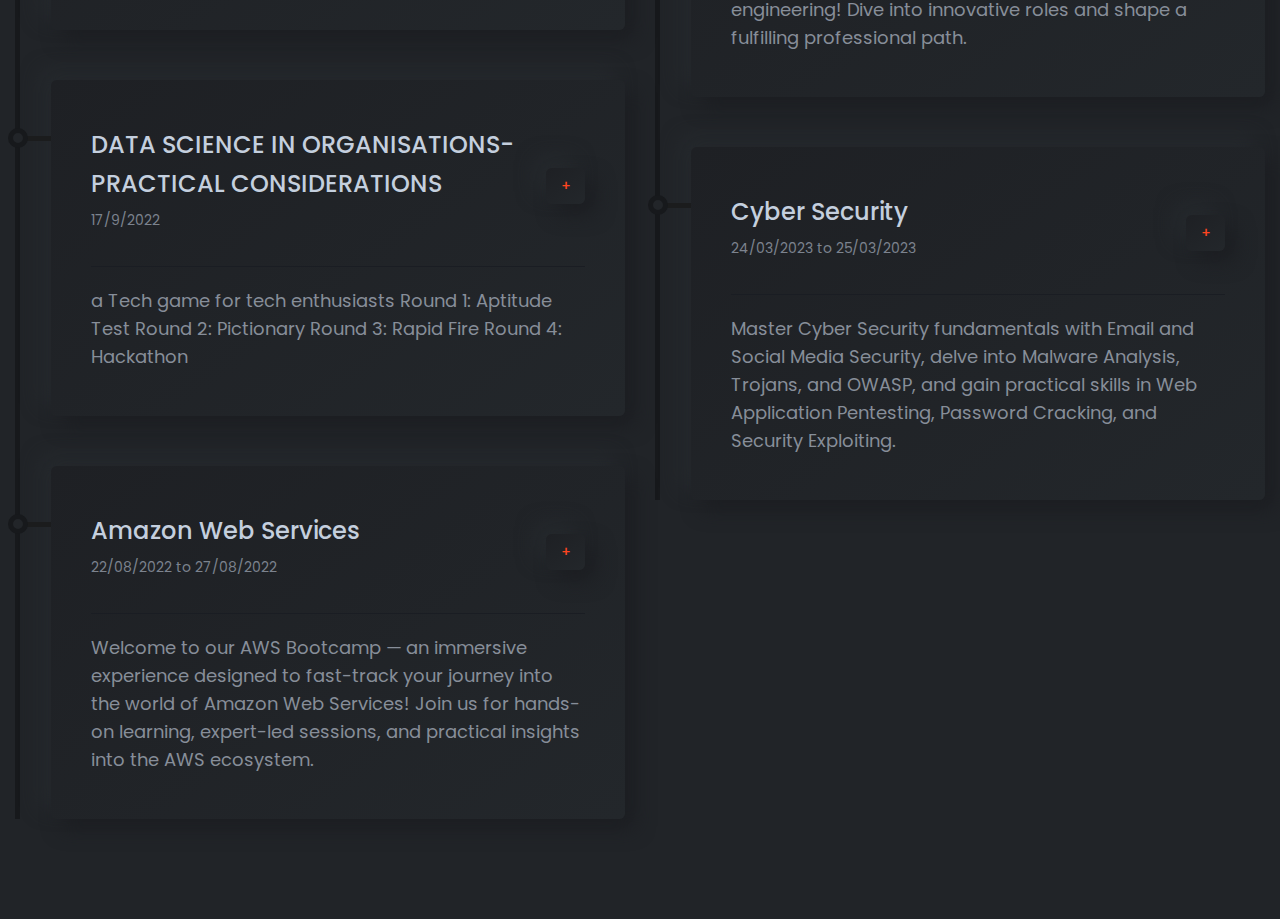
==== commit e863c103: "Add files via upload" ====
--- a/event.html
+++ b/event.html
@@ -43,11 +43,12 @@
                         <!-- Start Mainmanu Nav -->
                         <ul class="primary-menu nav nav-pills">
                             <ul class="primary-menu nav nav-pills">
-                                <li class="nav-item"><a class="nav-link active" href="index.html">Home</a></li>
+                                <li class="nav-item"><a class="nav-link " href="index.html">Home</a></li>
                                 <li class="nav-item"><a class="nav-link  " href="vision.html">Vision & Mission</a></li>
-                                <li class="nav-item"><a class="nav-link " href="event.html">Events</a></li>
+                                <li class="nav-item"><a class="nav-link active " href="event.html">Events</a></li>
                                 <li class="nav-item"><a class="nav-link " href="team.html">Team</a></li>
-                              <!--  <li class="nav-item"><a class="nav-link smoth-animation" href="#clients">Clients</a></li>
+                                <li class="nav-item"><a class="nav-link " href="gallery.html">Gallery</a></li>
+                                <!--  <li class="nav-item"><a class="nav-link smoth-animation" href="#clients">Clients</a></li>
                                  <li class="nav-item"><a class="nav-link smoth-animation" href="#pricing">Pricing</a></li>
                                 <li class="nav-item"><a class="nav-link smoth-animation" href="#blog">blog</a></li>
                                 <li class="nav-item"><a class="nav-link smoth-animation" href="#contacts">Contact</a></li> -->
@@ -90,10 +91,11 @@
             </div>
             <div class="content">
                 <ul class="">
-                    <li class="nav-item"><a class="nav-link  active" href="index.html">Home</a></li>
+                    <li class="nav-item"><a class="nav-link  " href="index.html">Home</a></li>
                     <li class="nav-item"><a class="nav-link " href="vision.html">Vision & Mission</a></li>
-                    <li class="nav-item"><a class="nav-link " href="event.html">Events</a></li>
+                    <li class="nav-item"><a class="nav-link active" href="event.html">Events</a></li>
                     <li class="nav-item"><a class="nav-link " href="team.html">Team</a></li>
+                    <li class="nav-item"><a class="nav-link " href="gallery.html">Gallery</a></li>
                     <!-- <li class="nav-item"><a class="nav-link smoth-animation" href="#clients">Clients</a></li>
                     <li class="nav-item"><a class="nav-link smoth-animation" href="#pricing">Pricing</a></li>
                     <li class="nav-item"><a class="nav-link smoth-animation" href="#blog">blog</a></li>
--- a/assets/css/plugins/feature.css
+++ b/assets/css/plugins/feature.css
@@ -0,0 +1 @@
+@font-face{font-family:'Feather';src:url('../../fonts/Feather144f.ttf?sdxovp') format('truetype'),url('../../fonts/Feather144f.woff?sdxovp') format('woff'),url('../../fonts/Feather144f.svg?sdxovp#Feather') format('svg');font-weight:normal;font-style:normal}[class^="feather-"],[class*=" feather-"]{font-family:'feather' !important;speak:none;font-style:normal;font-weight:normal;font-variant:normal;text-transform:none;line-height:1;-webkit-font-smoothing:antialiased;-moz-osx-font-smoothing:grayscale}.feather-activity:before{content:"\e900"}.feather-airplay:before{content:"\e901"}.feather-alecirclert-:before{content:"\e902"}.feather-alert-octagon:before{content:"\e903"}.feather-alert-triangle:before{content:"\e904"}.feather-align-center:before{content:"\e905"}.feather-align-justify:before{content:"\e906"}.feather-align-left:before{content:"\e907"}.feather-align-right:before{content:"\e908"}.feather-anchor:before{content:"\e909"}.feather-aperture:before{content:"\e90a"}.feather-archive:before{content:"\e90b"}.feather-arrow-down:before{content:"\e90c"}.feather-arrow-down-circle:before{content:"\e90d"}.feather-arrow-down-left:before{content:"\e90e"}.feather-arrow-down-right:before{content:"\e90f"}.feather-arrow-left:before{content:"\e910"}.feather-arrow-left-circle:before{content:"\e911"}.feather-arrow-right:before{content:"\e912"}.feather-arrow-right-circle:before{content:"\e913"}.feather-arrow-up:before{content:"\e914"}.feather-arrow-up-circle:before{content:"\e915"}.feather-arrow-up-left:before{content:"\e916"}.feather-arrow-up-right:before{content:"\e917"}.feather-at-sign:before{content:"\e918"}.feather-award:before{content:"\e919"}.feather-bar-chart:before{content:"\e91a"}.feather-bar-chart-2:before{content:"\e91b"}.feather-battery:before{content:"\e91c"}.feather-battery-charging:before{content:"\e91d"}.feather-bell:before{content:"\e91e"}.feather-bell-off:before{content:"\e91f"}.feather-bluetooth:before{content:"\e920"}.feather-bold:before{content:"\e921"}.feather-book:before{content:"\e922"}.feather-book-open:before{content:"\e923"}.feather-bookmark:before{content:"\e924"}.feather-box:before{content:"\e925"}.feather-briefcase:before{content:"\e926"}.feather-calendar:before{content:"\e927"}.feather-camera:before{content:"\e928"}.feather-camera-off:before{content:"\e929"}.feather-cast:before{content:"\e92a"}.feather-check:before{content:"\e92b"}.feather-check-circle:before{content:"\e92c"}.feather-check-square:before{content:"\e92d"}.feather-chevron-down:before{content:"\e92e"}.feather-chevron-left:before{content:"\e92f"}.feather-chevron-right:before{content:"\e930"}.feather-chevron-up:before{content:"\e931"}.feather-chevrons-down:before{content:"\e932"}.feather-chevrons-left:before{content:"\e933"}.feather-chevrons-right:before{content:"\e934"}.feather-chevrons-up:before{content:"\e935"}.feather-chrome:before{content:"\e936"}.feather-circle:before{content:"\e937"}.feather-clipboard:before{content:"\e938"}.feather-clock:before{content:"\e939"}.feather-cloud:before{content:"\e93a"}.feather-cloud-drizzle:before{content:"\e93b"}.feather-cloud-lightning:before{content:"\e93c"}.feather-cloud-off:before{content:"\e93d"}.feather-cloud-rain:before{content:"\e93e"}.feather-cloud-snow:before{content:"\e93f"}.feather-code:before{content:"\e940"}.feather-codepen:before{content:"\e941"}.feather-command:before{content:"\e942"}.feather-compass:before{content:"\e943"}.feather-copy:before{content:"\e944"}.feather-corner-down-left:before{content:"\e945"}.feather-corner-down-right:before{content:"\e946"}.feather-corner-left-down:before{content:"\e947"}.feather-corner-left-up:before{content:"\e948"}.feather-corner-right-down:before{content:"\e949"}.feather-corner-right-up:before{content:"\e94a"}.feather-corner-up-left:before{content:"\e94b"}.feather-corner-up-right:before{content:"\e94c"}.feather-cpu:before{content:"\e94d"}.feather-credit-card:before{content:"\e94e"}.feather-crop:before{content:"\e94f"}.feather-crosshair:before{content:"\e950"}.feather-database:before{content:"\e951"}.feather-delete:before{content:"\e952"}.feather-disc:before{content:"\e953"}.feather-dollar-sign:before{content:"\e954"}.feather-download:before{content:"\e955"}.feather-download-cloud:before{content:"\e956"}.feather-droplet:before{content:"\e957"}.feather-edit:before{content:"\e958"}.feather-edit-2:before{content:"\e959"}.feather-edit-3:before{content:"\e95a"}.feather-external-link:before{content:"\e95b"}.feather-eye:before{content:"\e95c"}.feather-eye-off:before{content:"\e95d"}.feather-facebook:before{content:"\e95e"}.feather-fast-forward:before{content:"\e95f"}.feather-feather:before{content:"\e960"}.feather-file:before{content:"\e961"}.feather-file-minus:before{content:"\e962"}.feather-file-plus:before{content:"\e963"}.feather-file-text:before{content:"\e964"}.feather-film:before{content:"\e965"}.feather-filter:before{content:"\e966"}.feather-flag:before{content:"\e967"}.feather-folder:before{content:"\e968"}.feather-folder-minus:before{content:"\e969"}.feather-folder-plus:before{content:"\e96a"}.feather-gift:before{content:"\e96b"}.feather-git-branch:before{content:"\e96c"}.feather-git-commit:before{content:"\e96d"}.feather-git-merge:before{content:"\e96e"}.feather-git-pull-request:before{content:"\e96f"}.feather-github:before{content:"\e970"}.feather-gitlab:before{content:"\e971"}.feather-globe:before{content:"\e972"}.feather-grid:before{content:"\e973"}.feather-hard-drive:before{content:"\e974"}.feather-hash:before{content:"\e975"}.feather-headphones:before{content:"\e976"}.feather-heart:before{content:"\e977"}.feather-help-circle:before{content:"\e978"}.feather-home:before{content:"\e979"}.feather-image:before{content:"\e97a"}.feather-inbox:before{content:"\e97b"}.feather-info:before{content:"\e97c"}.feather-instagram:before{content:"\e97d"}.feather-italic:before{content:"\e97e"}.feather-layers:before{content:"\e97f"}.feather-layout:before{content:"\e980"}.feather-life-buoy:before{content:"\e981"}.feather-link:before{content:"\e982"}.feather-link-2:before{content:"\e983"}.feather-linkedin:before{content:"\e984"}.feather-list:before{content:"\e985"}.feather-loader:before{content:"\e986"}.feather-lock:before{content:"\e987"}.feather-log-in:before{content:"\e988"}.feather-log-out:before{content:"\e989"}.feather-mail:before{content:"\e98a"}.feather-map:before{content:"\e98b"}.feather-map-pin:before{content:"\e98c"}.feather-maximize:before{content:"\e98d"}.feather-maximize-2:before{content:"\e98e"}.feather-menu:before{content:"\e98f"}.feather-message-circle:before{content:"\e990"}.feather-message-square:before{content:"\e991"}.feather-mic:before{content:"\e992"}.feather-mic-off:before{content:"\e993"}.feather-minimize:before{content:"\e994"}.feather-minimize-2:before{content:"\e995"}.feather-minus:before{content:"\e996"}.feather-minus-circle:before{content:"\e997"}.feather-minus-square:before{content:"\e998"}.feather-monitor:before{content:"\e999"}.feather-moon:before{content:"\e99a"}.feather-more-horizontal:before{content:"\e99b"}.feather-more-vertical:before{content:"\e99c"}.feather-move:before{content:"\e99d"}.feather-music:before{content:"\e99e"}.feather-navigation:before{content:"\e99f"}.feather-navigation-2:before{content:"\e9a0"}.feather-octagon:before{content:"\e9a1"}.feather-package:before{content:"\e9a2"}.feather-paperclip:before{content:"\e9a3"}.feather-pause:before{content:"\e9a4"}.feather-pause-circle:before{content:"\e9a5"}.feather-percent:before{content:"\e9a6"}.feather-phone:before{content:"\e9a7"}.feather-phone-call:before{content:"\e9a8"}.feather-phone-forwarded:before{content:"\e9a9"}.feather-phone-incoming:before{content:"\e9aa"}.feather-phone-missed:before{content:"\e9ab"}.feather-phone-off:before{content:"\e9ac"}.feather-phone-outgoing:before{content:"\e9ad"}.feather-pie-chart:before{content:"\e9ae"}.feather-play:before{content:"\e9af"}.feather-play-circle:before{content:"\e9b0"}.feather-plus:before{content:"\e9b1"}.feather-plus-circle:before{content:"\e9b2"}.feather-plus-square:before{content:"\e9b3"}.feather-pocket:before{content:"\e9b4"}.feather-power:before{content:"\e9b5"}.feather-printer:before{content:"\e9b6"}.feather-radio:before{content:"\e9b7"}.feather-refresh-ccw:before{content:"\e9b8"}.feather-refresh-cw:before{content:"\e9b9"}.feather-repeat:before{content:"\e9ba"}.feather-rewind:before{content:"\e9bb"}.feather-rotate-ccw:before{content:"\e9bc"}.feather-rotate-cw:before{content:"\e9bd"}.feather-rss:before{content:"\e9be"}.feather-save:before{content:"\e9bf"}.feather-scissors:before{content:"\e9c0"}.feather-search:before{content:"\e9c1"}.feather-send:before{content:"\e9c2"}.feather-server:before{content:"\e9c3"}.feather-settings:before{content:"\e9c4"}.feather-share:before{content:"\e9c5"}.feather-share-2:before{content:"\e9c6"}.feather-shield:before{content:"\e9c7"}.feather-shield-off:before{content:"\e9c8"}.feather-shopping-bag:before{content:"\e9c9"}.feather-shopping-cart:before{content:"\e9ca"}.feather-shuffle:before{content:"\e9cb"}.feather-sidebar:before{content:"\e9cc"}.feather-skip-back:before{content:"\e9cd"}.feather-skip-forward:before{content:"\e9ce"}.feather-slack:before{content:"\e9cf"}.feather-slash:before{content:"\e9d0"}.feather-sliders:before{content:"\e9d1"}.feather-smartphone:before{content:"\e9d2"}.feather-speaker:before{content:"\e9d3"}.feather-square:before{content:"\e9d4"}.feather-star:before{content:"\e9d5"}.feather-stop-circle:before{content:"\e9d6"}.feather-sun:before{content:"\e9d7"}.feather-sunrise:before{content:"\e9d8"}.feather-sunset:before{content:"\e9d9"}.feather-tablet:before{content:"\e9da"}.feather-tag:before{content:"\e9db"}.feather-target:before{content:"\e9dc"}.feather-terminal:before{content:"\e9dd"}.feather-thermometer:before{content:"\e9de"}.feather-thumbs-down:before{content:"\e9df"}.feather-thumbs-up:before{content:"\e9e0"}.feather-toggle-left:before{content:"\e9e1"}.feather-toggle-right:before{content:"\e9e2"}.feather-trash:before{content:"\e9e3"}.feather-trash-2:before{content:"\e9e4"}.feather-trending-down:before{content:"\e9e5"}.feather-trending-up:before{content:"\e9e6"}.feather-triangle:before{content:"\e9e7"}.feather-truck:before{content:"\e9e8"}.feather-tv:before{content:"\e9e9"}.feather-twitter:before{content:"\e9ea"}.feather-type:before{content:"\e9eb"}.feather-umbrella:before{content:"\e9ec"}.feather-underline:before{content:"\e9ed"}.feather-unlock:before{content:"\e9ee"}.feather-upload:before{content:"\e9ef"}.feather-upload-cloud:before{content:"\e9f0"}.feather-user:before{content:"\e9f1"}.feather-user-check:before{content:"\e9f2"}.feather-user-minus:before{content:"\e9f3"}.feather-user-plus:before{content:"\e9f4"}.feather-user-x:before{content:"\e9f5"}.feather-users:before{content:"\e9f6"}.feather-video:before{content:"\e9f7"}.feather-video-off:before{content:"\e9f8"}.feather-voicemail:before{content:"\e9f9"}.feather-volume:before{content:"\e9fa"}.feather-volume-1:before{content:"\e9fb"}.feather-volume-2:before{content:"\e9fc"}.feather-volume-x:before{content:"\e9fd"}.feather-watch:before{content:"\e9fe"}.feather-wifi:before{content:"\e9ff"}.feather-wifi-off:before{content:"\ea00"}.feather-wind:before{content:"\ea01"}.feather-x:before{content:"\ea02"}.feather-x-circle:before{content:"\ea03"}.feather-x-square:before{content:"\ea04"}.feather-youtube:before{content:"\ea05"}.feather-zap:before{content:"\ea06"}.feather-zap-off:before{content:"\ea07"}.feather-zoom-in:before{content:"\ea08"}.feather-zoom-out:before{content:"\ea09"}--- a/assets/css/style.css
+++ b/assets/css/style.css
@@ -0,0 +1,14652 @@
+/*---------------------------
+ CSS Index  
+****************************
+
+01. Variables
+02. Typography
+03. Spacing
+04. Reset
+05. Forms
+06. Shortcode
+07. Common
+08. Animations
+09. Text Animation
+10. Header
+11. Nav
+12. Mobilemenu
+13. Rightdemo
+14. Button
+15. Accordion
+16. Section Title
+17. Banner
+18. Service
+19. Modal
+20. Skill
+21. Progressbar
+22. Testimonial
+23. Clients
+24. Pricing
+25. Contact
+26. About
+27. Brand
+28. Footer
+29. Portfolio
+30. Slickstyle
+31. Home Classic
+32. White Version
+----------------------------*/
+/* Default  */
+
+
+
+
+
+
+
+
+@import url("https://fonts.googleapis.com/css2?family=Montserrat:wght@200;300;400;500;600;700&amp;display=swap");
+@import url("https://fonts.googleapis.com/css2?family=Poppins:wght@200;300;400;500;600;700&amp;display=swap");
+:root {
+  --color-primary: #fd4520;
+  --color-secondary: #f4f5f6;
+  --color-tertiary: #0d1013;
+  --color-gray: #f6f6f6;
+  --color-subtitle: #fd4520;
+  --background-color-1: linear-gradient(145deg, #1e2024, #23272b);
+  --background-color-2: #212428;
+  --shadow-1: 10px 10px 19px #1c1e22,
+        -10px -10px 19px #262a2e;
+  --shadow-2: inset 21px 21px 19px #181a1d, inset -21px -21px 19px #202225;
+  --inner-shadow: 1px 4px 2px -3px rgba(0, 0, 0, 0.7) inset, -1px -3px 3px -2px rgba(255, 255, 255, 0.2) inset;
+  --shadow-white-3: 5px 5px 15px #D1D9E6, -5px -5px 15px #ffffff;
+  --gradient-box-w: linear-gradient(145deg, #e2e8ec, #ffffff);
+  --gradient-red-hover: linear-gradient(145deg, #f95230, #fb2c02);
+  --color-heading: #ffffff;
+  --color-heading-wv: #1e2125;
+  --color-body: #878e99;
+  --color-body-white: #3c3e41;
+  --color-lightn: #c4cfde;
+  --color-midgray: #878787;
+  --color-light: #E4E6EA;
+  --color-lighter: #CED0D4;
+  --color-lightest: #F0F2F5;
+  --color-border: #E6E6E6;
+  --color-white: #ffffff;
+  --color-white-75: rgba(255, 255, 255, 0.75);
+  --color-success: #3EB75E;
+  --color-danger: fd4520;
+  --color-warning: #FF8F3C;
+  --color-info: #1BA2DB;
+  --color-facebook: #3B5997;
+  --color-twitter: #1BA1F2;
+  --color-youtube: #ED4141;
+  --color-linkedin: #0077B5;
+  --color-pinterest: fd4520;
+  --color-instagram: #C231A1;
+  --color-vimeo: #00ADEF;
+  --color-twitch: #6441A3;
+  --color-discord: #7289da;
+  --p-light: 300;
+  --p-regular: 400;
+  --p-medium: 500;
+  --p-semi-bold: 600;
+  --p-bold: 700;
+  --p-extra-bold: 800;
+  --p-black: 900;
+  --s-light: 300;
+  --s-regular: 400;
+  --s-medium: 500;
+  --s-semi-bold: 600;
+  --s-bold: 700;
+  --s-extra-bold: 800;
+  --s-black: 900;
+  --transition: 0.4s;
+  --font-primary: 'Poppins', sans-serif;
+  --font-secondary: 'Montserrat', sans-serif;
+  --font-size-b1: 18px;
+  --font-size-b2: 22px;
+  --font-size-b3: 14px;
+  --line-height-b1: 1.50;
+  --line-height-b2: 1.6;
+  --line-height-b3: 1.7;
+  --h1: 70px;
+  --h2: 60px;
+  --h3: 50px;
+  --h4: 40px;
+  --h5: 30px;
+  --h6: 20px; }
+
+
+
+
+
+
+
+
+
+
+  ::-webkit-scrollbar {
+    width: 8px;
+    border-radius: 10px;
+  }
+  ::-webkit-scrollbar-track {
+    background:none !important;
+  }
+  ::-webkit-scrollbar-thumb {
+    background:#fd4520;
+    border-radius: 10px;
+  }
+  
+  ::-webkit-scrollbar-thumb:hover {
+    background:rgba(255, 51, 51, 0.925)
+  }
+  
+
+
+
+
+
+* {
+  box-sizing: border-box; }
+
+html {
+  margin: 0;
+  padding: 0;
+  font-size: 10px;
+  overflow: hidden;
+  overflow-y: auto;
+  scroll-behavior: smooth; }
+
+body {
+  font-size: var(--font-size-b1);
+  line-height: var(--line-height-b1);
+  -webkit-font-smoothing: antialiased;
+  -moz-osx-font-smoothing: grayscale;
+  font-family: var(--font-primary);
+  color: var(--color-body);
+  font-weight: var(--p-regular); }
+  @media only screen and (min-width: 992px) and (max-width: 1199px) {
+    body {
+      overflow: hidden; } }
+  @media only screen and (min-width: 768px) and (max-width: 991px) {
+    body {
+      overflow: hidden; } }
+  @media only screen and (max-width: 767px) {
+    body {
+      overflow: hidden; } }
+
+h1,
+h2,
+h3,
+h4,
+h5,
+h6,
+.h1,
+.h2,
+.h3,
+.h4,
+.h5,
+.h6,
+address,
+p,
+pre,
+blockquote,
+menu,
+ol,
+ul,
+table,
+hr {
+  margin: 0;
+  margin-bottom: 20px; }
+
+h1,
+h2,
+h3,
+h4,
+h5,
+h6,
+.h1,
+.h2,
+.h3,
+.h4,
+.h5,
+.h6 {
+  word-break: break-word;
+  font-family: var(--font-secondary);
+  line-height: 1.4074;
+  color: var(--color-heading); }
+
+h1,
+.h1 {
+  font-size: var(--h1);
+  line-height: 1.19;
+  font-weight: 700; }
+
+h2,
+.h2 {
+  font-size: var(--h2);
+  line-height: 1.23; }
+
+h3,
+.h3 {
+  font-size: var(--h3);
+  line-height: 1.14; }
+
+h4,
+.h4 {
+  font-size: var(--h4);
+  line-height: 1.25; }
+
+h5,
+.h5 {
+  font-size: var(--h5);
+  line-height: 1.24; }
+
+h6,
+.h6 {
+  font-size: var(--h6);
+  line-height: 1.25; }
+
+h1 a,
+h2 a,
+h3 a,
+h4 a,
+h5 a,
+h6 a,
+.h1 a,
+.h2 a,
+.h3 a,
+.h4 a,
+.h5 a,
+.h6 a {
+  color: inherit; }
+
+.bg-color-tertiary h1,
+.bg-color-tertiary h2,
+.bg-color-tertiary h3,
+.bg-color-tertiary h4,
+.bg-color-tertiary h5,
+.bg-color-tertiary h6,
+.bg-color-tertiary .h1,
+.bg-color-tertiary .h2,
+.bg-color-tertiary .h3,
+.bg-color-tertiary .h4,
+.bg-color-tertiary .h5,
+.bg-color-tertiary .h6 {
+  color: #fff; }
+
+.bg-color-tertiary p {
+  color: #6c7279; }
+
+.bg-color-tertiary a {
+  color: #6c7279; }
+
+@media only screen and (min-width: 768px) and (max-width: 991px) {
+  h1,
+  .h1 {
+    font-size: 38px; }
+  h2,
+  .h2 {
+    font-size: 32px; }
+  h3,
+  .h3 {
+    font-size: 28px; }
+  h4,
+  .h4 {
+    font-size: 24px; }
+  h5,
+  .h5 {
+    font-size: 18px; } }
+
+@media only screen and (max-width: 767px) {
+  h1,
+  .h1 {
+    font-size: 34px; }
+  h2,
+  .h2 {
+    font-size: 28px; }
+  h3,
+  .h3 {
+    font-size: 24px; }
+  h4,
+  .h4 {
+    font-size: 20px; }
+  h5,
+  .h5 {
+    font-size: 16px; } }
+
+h1,
+.h1,
+h2,
+.h2,
+h3,
+.h3 {
+  font-weight: var(--s-bold); }
+
+h4,
+.h4,
+h5,
+.h5 {
+  font-weight: var(--s-bold); }
+
+h6,
+.h6 {
+  font-weight: var(--s-bold); }
+
+p {
+  font-size: var(--font-size-b2);
+  line-height: var(--line-height-b2);
+  font-weight: var(--p-regular);
+  color: var(--color-body);
+  margin: 0 0 40px; }
+  p.b1 {
+    font-size: var(--font-size-b1);
+    line-height: var(--line-height-b1); }
+  p.b3 {
+    font-size: var(--font-size-b3);
+    line-height: var(--line-height-b3); }
+  @media only screen and (max-width: 767px) {
+    p {
+      margin: 0 0 20px;
+      font-size: var(--font-size-b2);
+      line-height: var(--line-height-b2); } }
+  p.has-large-font-size {
+    line-height: 1.5;
+    font-size: 36px; }
+  p.has-medium-font-size {
+    font-size: 24px;
+    line-height: 36px; }
+  p.has-small-font-size {
+    font-size: 13px; }
+  p.has-very-light-gray-color {
+    color: var(--color-white); }
+  p.has-background {
+    padding: 20px 30px; }
+  p.b1 {
+    font-size: var(--font-size-b1);
+    line-height: var(--line-height-b1); }
+  p.b2 {
+    font-size: var(--font-size-b2);
+    line-height: var(--line-height-b2); }
+  p.b3 {
+    font-size: var(--font-size-b3);
+    line-height: var(--line-height-b3); }
+  p:last-child {
+    margin-bottom: 0; }
+
+.b1 {
+  font-size: var(--font-size-b1);
+  line-height: var(--line-height-b1); }
+
+.b2 {
+  font-size: var(--font-size-b2);
+  line-height: var(--line-height-b2); }
+
+.b3 {
+  font-size: var(--font-size-b3);
+  line-height: var(--line-height-b3); }
+
+.b4 {
+  font-size: var(--font-size-b4);
+  line-height: var(--line-height-b4); }
+
+table {
+  border-collapse: collapse;
+  border-spacing: 0;
+  margin: 0 0 20px;
+  width: 100%; }
+
+table a,
+table a:link,
+table a:visited {
+  text-decoration: none; }
+
+cite,
+.wp-block-pullquote cite,
+.wp-block-pullquote.is-style-solid-color blockquote cite,
+.wp-block-quote cite {
+  color: var(--color-heading); }
+
+var {
+  font-family: 'Poppins', sans-serif; }
+
+/*---------------------------
+	List Style 
+---------------------------*/
+ul,
+ol {
+  padding-left: 18px; }
+
+ul {
+  list-style: square;
+  margin-bottom: 30px;
+  padding-left: 20px; }
+  ul.liststyle.bullet li {
+    font-size: 18px;
+    line-height: 30px;
+    color: var(--color-body);
+    position: relative;
+    padding-left: 30px; }
+    @media only screen and (max-width: 767px) {
+      ul.liststyle.bullet li {
+        padding-left: 19px; } }
+    ul.liststyle.bullet li::before {
+      position: absolute;
+      content: "";
+      width: 6px;
+      height: 6px;
+      border-radius: 100%;
+      background: var(--color-body);
+      left: 0;
+      top: 10px; }
+    ul.liststyle.bullet li + li {
+      margin-top: 8px; }
+  ul li {
+    font-size: var(--font-size-b1);
+    line-height: var(--line-height-b1);
+    margin-top: 10px;
+    margin-bottom: 10px;
+    color: var(--color-body); }
+    ul li a {
+      text-decoration: none;
+      color: var(--color-gray); }
+      ul li a:hover {
+        color: var(--color-primary); }
+  ul ul {
+    margin-bottom: 0; }
+
+ol {
+  margin-bottom: 30px; }
+  ol li {
+    font-size: var(--font-size-b1);
+    line-height: var(--line-height-b1);
+    color: var(--color-body);
+    margin-top: 10px;
+    margin-bottom: 10px; }
+    ol li a {
+      color: var(--color-heading);
+      text-decoration: none; }
+      ol li a:hover {
+        color: var(--color-primary); }
+  ol ul {
+    padding-left: 30px; }
+
+/*=========================
+    Section Separation 
+==========================*/
+.slick-dotted.slick-slider {
+  margin-bottom: 0; }
+
+.mb_dec--25 {
+  margin-bottom: -25px; }
+
+.mb_dec--30 {
+  margin-bottom: -30px; }
+
+.m--0 {
+  margin: 0; }
+
+.rn-section-gap {
+  padding: 100px 0; }
+  @media only screen and (min-width: 768px) and (max-width: 991px) {
+    .rn-section-gap {
+      padding: 80px 0; } }
+  @media only screen and (max-width: 767px) {
+    .rn-section-gap {
+      padding: 80px 0; } }
+
+.rn-section-gapBottom {
+  padding-bottom: 100px; }
+  @media only screen and (min-width: 768px) and (max-width: 991px) {
+    .rn-section-gapBottom {
+      padding-bottom: 80px; } }
+  @media only screen and (max-width: 767px) {
+    .rn-section-gapBottom {
+      padding-bottom: 80px; } }
+
+.rn-section-gapTop {
+  padding-top: 100px; }
+  @media only screen and (min-width: 768px) and (max-width: 991px) {
+    .rn-section-gapTop {
+      padding-top: 80px; } }
+  @media only screen and (max-width: 767px) {
+    .rn-section-gapTop {
+      padding-top: 80px; } }
+
+.pl--0 {
+  padding-left: 0 !important; }
+
+.pr--0 {
+  padding-right: 0 !important; }
+
+.pt--0 {
+  padding-top: 0 !important; }
+
+.pb--0 {
+  padding-bottom: 0 !important; }
+
+.mr--0 {
+  margin-right: 0 !important; }
+
+.ml--0 {
+  margin-left: 0 !important; }
+
+.mt--0 {
+  margin-top: 0 !important; }
+
+.mb--0 {
+  margin-bottom: 0 !important; }
+
+.ptb--5 {
+  padding: 5px 0 !important; }
+
+.plr--5 {
+  padding: 0 5px !important; }
+
+.pt--5 {
+  padding-top: 5px !important; }
+
+.pb--5 {
+  padding-bottom: 5px !important; }
+
+.pl--5 {
+  padding-left: 5px !important; }
+
+.pr--5 {
+  padding-right: 5px !important; }
+
+.mt--5 {
+  margin-top: 5px !important; }
+
+.mb--5 {
+  margin-bottom: 5px !important; }
+
+.mr--5 {
+  margin-right: 5px !important; }
+
+.ml--5 {
+  margin-left: 5px !important; }
+
+.ptb--10 {
+  padding: 10px 0 !important; }
+
+.plr--10 {
+  padding: 0 10px !important; }
+
+.pt--10 {
+  padding-top: 10px !important; }
+
+.pb--10 {
+  padding-bottom: 10px !important; }
+
+.pl--10 {
+  padding-left: 10px !important; }
+
+.pr--10 {
+  padding-right: 10px !important; }
+
+.mt--10 {
+  margin-top: 10px !important; }
+
+.mb--10 {
+  margin-bottom: 10px !important; }
+
+.mr--10 {
+  margin-right: 10px !important; }
+
+.ml--10 {
+  margin-left: 10px !important; }
+
+.ptb--15 {
+  padding: 15px 0 !important; }
+
+.plr--15 {
+  padding: 0 15px !important; }
+
+.pt--15 {
+  padding-top: 15px !important; }
+
+.pb--15 {
+  padding-bottom: 15px !important; }
+
+.pl--15 {
+  padding-left: 15px !important; }
+
+.pr--15 {
+  padding-right: 15px !important; }
+
+.mt--15 {
+  margin-top: 15px !important; }
+
+.mb--15 {
+  margin-bottom: 15px !important; }
+
+.mr--15 {
+  margin-right: 15px !important; }
+
+.ml--15 {
+  margin-left: 15px !important; }
+
+.ptb--20 {
+  padding: 20px 0 !important; }
+
+.plr--20 {
+  padding: 0 20px !important; }
+
+.pt--20 {
+  padding-top: 20px !important; }
+
+.pb--20 {
+  padding-bottom: 20px !important; }
+
+.pl--20 {
+  padding-left: 20px !important; }
+
+.pr--20 {
+  padding-right: 20px !important; }
+
+.mt--20 {
+  margin-top: 20px !important; }
+
+.mb--20 {
+  margin-bottom: 20px !important; }
+
+.mr--20 {
+  margin-right: 20px !important; }
+
+.ml--20 {
+  margin-left: 20px !important; }
+
+.ptb--25 {
+  padding: 25px 0 !important; }
+
+.plr--25 {
+  padding: 0 25px !important; }
+
+.pt--25 {
+  padding-top: 25px !important; }
+
+.pb--25 {
+  padding-bottom: 25px !important; }
+
+.pl--25 {
+  padding-left: 25px !important; }
+
+.pr--25 {
+  padding-right: 25px !important; }
+
+.mt--25 {
+  margin-top: 25px !important; }
+
+.mb--25 {
+  margin-bottom: 25px !important; }
+
+.mr--25 {
+  margin-right: 25px !important; }
+
+.ml--25 {
+  margin-left: 25px !important; }
+
+.ptb--30 {
+  padding: 30px 0 !important; }
+
+.plr--30 {
+  padding: 0 30px !important; }
+
+.pt--30 {
+  padding-top: 30px !important; }
+
+.pb--30 {
+  padding-bottom: 30px !important; }
+
+.pl--30 {
+  padding-left: 30px !important; }
+
+.pr--30 {
+  padding-right: 30px !important; }
+
+.mt--30 {
+  margin-top: 30px !important; }
+
+.mb--30 {
+  margin-bottom: 30px !important; }
+
+.mr--30 {
+  margin-right: 30px !important; }
+
+.ml--30 {
+  margin-left: 30px !important; }
+
+.ptb--35 {
+  padding: 35px 0 !important; }
+
+.plr--35 {
+  padding: 0 35px !important; }
+
+.pt--35 {
+  padding-top: 35px !important; }
+
+.pb--35 {
+  padding-bottom: 35px !important; }
+
+.pl--35 {
+  padding-left: 35px !important; }
+
+.pr--35 {
+  padding-right: 35px !important; }
+
+.mt--35 {
+  margin-top: 35px !important; }
+
+.mb--35 {
+  margin-bottom: 35px !important; }
+
+.mr--35 {
+  margin-right: 35px !important; }
+
+.ml--35 {
+  margin-left: 35px !important; }
+
+.ptb--40 {
+  padding: 40px 0 !important; }
+
+.plr--40 {
+  padding: 0 40px !important; }
+
+.pt--40 {
+  padding-top: 40px !important; }
+
+.pb--40 {
+  padding-bottom: 40px !important; }
+
+.pl--40 {
+  padding-left: 40px !important; }
+
+.pr--40 {
+  padding-right: 40px !important; }
+
+.mt--40 {
+  margin-top: 40px !important; }
+
+.mb--40 {
+  margin-bottom: 40px !important; }
+
+.mr--40 {
+  margin-right: 40px !important; }
+
+.ml--40 {
+  margin-left: 40px !important; }
+
+.ptb--45 {
+  padding: 45px 0 !important; }
+
+.plr--45 {
+  padding: 0 45px !important; }
+
+.pt--45 {
+  padding-top: 45px !important; }
+
+.pb--45 {
+  padding-bottom: 45px !important; }
+
+.pl--45 {
+  padding-left: 45px !important; }
+
+.pr--45 {
+  padding-right: 45px !important; }
+
+.mt--45 {
+  margin-top: 45px !important; }
+
+.mb--45 {
+  margin-bottom: 45px !important; }
+
+.mr--45 {
+  margin-right: 45px !important; }
+
+.ml--45 {
+  margin-left: 45px !important; }
+
+.ptb--50 {
+  padding: 50px 0 !important; }
+
+.plr--50 {
+  padding: 0 50px !important; }
+
+.pt--50 {
+  padding-top: 50px !important; }
+
+.pb--50 {
+  padding-bottom: 50px !important; }
+
+.pl--50 {
+  padding-left: 50px !important; }
+
+.pr--50 {
+  padding-right: 50px !important; }
+
+.mt--50 {
+  margin-top: 50px !important; }
+
+.mb--50 {
+  margin-bottom: 50px !important; }
+
+.mr--50 {
+  margin-right: 50px !important; }
+
+.ml--50 {
+  margin-left: 50px !important; }
+
+.ptb--55 {
+  padding: 55px 0 !important; }
+
+.plr--55 {
+  padding: 0 55px !important; }
+
+.pt--55 {
+  padding-top: 55px !important; }
+
+.pb--55 {
+  padding-bottom: 55px !important; }
+
+.pl--55 {
+  padding-left: 55px !important; }
+
+.pr--55 {
+  padding-right: 55px !important; }
+
+.mt--55 {
+  margin-top: 55px !important; }
+
+.mb--55 {
+  margin-bottom: 55px !important; }
+
+.mr--55 {
+  margin-right: 55px !important; }
+
+.ml--55 {
+  margin-left: 55px !important; }
+
+.ptb--60 {
+  padding: 60px 0 !important; }
+
+.plr--60 {
+  padding: 0 60px !important; }
+
+.pt--60 {
+  padding-top: 60px !important; }
+
+.pb--60 {
+  padding-bottom: 60px !important; }
+
+.pl--60 {
+  padding-left: 60px !important; }
+
+.pr--60 {
+  padding-right: 60px !important; }
+
+.mt--60 {
+  margin-top: 60px !important; }
+
+.mb--60 {
+  margin-bottom: 60px !important; }
+
+.mr--60 {
+  margin-right: 60px !important; }
+
+.ml--60 {
+  margin-left: 60px !important; }
+
+.ptb--65 {
+  padding: 65px 0 !important; }
+
+.plr--65 {
+  padding: 0 65px !important; }
+
+.pt--65 {
+  padding-top: 65px !important; }
+
+.pb--65 {
+  padding-bottom: 65px !important; }
+
+.pl--65 {
+  padding-left: 65px !important; }
+
+.pr--65 {
+  padding-right: 65px !important; }
+
+.mt--65 {
+  margin-top: 65px !important; }
+
+.mb--65 {
+  margin-bottom: 65px !important; }
+
+.mr--65 {
+  margin-right: 65px !important; }
+
+.ml--65 {
+  margin-left: 65px !important; }
+
+.ptb--70 {
+  padding: 70px 0 !important; }
+
+.plr--70 {
+  padding: 0 70px !important; }
+
+.pt--70 {
+  padding-top: 70px !important; }
+
+.pb--70 {
+  padding-bottom: 70px !important; }
+
+.pl--70 {
+  padding-left: 70px !important; }
+
+.pr--70 {
+  padding-right: 70px !important; }
+
+.mt--70 {
+  margin-top: 70px !important; }
+
+.mb--70 {
+  margin-bottom: 70px !important; }
+
+.mr--70 {
+  margin-right: 70px !important; }
+
+.ml--70 {
+  margin-left: 70px !important; }
+
+.ptb--75 {
+  padding: 75px 0 !important; }
+
+.plr--75 {
+  padding: 0 75px !important; }
+
+.pt--75 {
+  padding-top: 75px !important; }
+
+.pb--75 {
+  padding-bottom: 75px !important; }
+
+.pl--75 {
+  padding-left: 75px !important; }
+
+.pr--75 {
+  padding-right: 75px !important; }
+
+.mt--75 {
+  margin-top: 75px !important; }
+
+.mb--75 {
+  margin-bottom: 75px !important; }
+
+.mr--75 {
+  margin-right: 75px !important; }
+
+.ml--75 {
+  margin-left: 75px !important; }
+
+.ptb--80 {
+  padding: 80px 0 !important; }
+
+.plr--80 {
+  padding: 0 80px !important; }
+
+.pt--80 {
+  padding-top: 80px !important; }
+
+.pb--80 {
+  padding-bottom: 80px !important; }
+
+.pl--80 {
+  padding-left: 80px !important; }
+
+.pr--80 {
+  padding-right: 80px !important; }
+
+.mt--80 {
+  margin-top: 80px !important; }
+
+.mb--80 {
+  margin-bottom: 80px !important; }
+
+.mr--80 {
+  margin-right: 80px !important; }
+
+.ml--80 {
+  margin-left: 80px !important; }
+
+.ptb--85 {
+  padding: 85px 0 !important; }
+
+.plr--85 {
+  padding: 0 85px !important; }
+
+.pt--85 {
+  padding-top: 85px !important; }
+
+.pb--85 {
+  padding-bottom: 85px !important; }
+
+.pl--85 {
+  padding-left: 85px !important; }
+
+.pr--85 {
+  padding-right: 85px !important; }
+
+.mt--85 {
+  margin-top: 85px !important; }
+
+.mb--85 {
+  margin-bottom: 85px !important; }
+
+.mr--85 {
+  margin-right: 85px !important; }
+
+.ml--85 {
+  margin-left: 85px !important; }
+
+.ptb--90 {
+  padding: 90px 0 !important; }
+
+.plr--90 {
+  padding: 0 90px !important; }
+
+.pt--90 {
+  padding-top: 90px !important; }
+
+.pb--90 {
+  padding-bottom: 90px !important; }
+
+.pl--90 {
+  padding-left: 90px !important; }
+
+.pr--90 {
+  padding-right: 90px !important; }
+
+.mt--90 {
+  margin-top: 90px !important; }
+
+.mb--90 {
+  margin-bottom: 90px !important; }
+
+.mr--90 {
+  margin-right: 90px !important; }
+
+.ml--90 {
+  margin-left: 90px !important; }
+
+.ptb--95 {
+  padding: 95px 0 !important; }
+
+.plr--95 {
+  padding: 0 95px !important; }
+
+.pt--95 {
+  padding-top: 95px !important; }
+
+.pb--95 {
+  padding-bottom: 95px !important; }
+
+.pl--95 {
+  padding-left: 95px !important; }
+
+.pr--95 {
+  padding-right: 95px !important; }
+
+.mt--95 {
+  margin-top: 95px !important; }
+
+.mb--95 {
+  margin-bottom: 95px !important; }
+
+.mr--95 {
+  margin-right: 95px !important; }
+
+.ml--95 {
+  margin-left: 95px !important; }
+
+.ptb--100 {
+  padding: 100px 0 !important; }
+
+.plr--100 {
+  padding: 0 100px !important; }
+
+.pt--100 {
+  padding-top: 100px !important; }
+
+.pb--100 {
+  padding-bottom: 100px !important; }
+
+.pl--100 {
+  padding-left: 100px !important; }
+
+.pr--100 {
+  padding-right: 100px !important; }
+
+.mt--100 {
+  margin-top: 100px !important; }
+
+.mb--100 {
+  margin-bottom: 100px !important; }
+
+.mr--100 {
+  margin-right: 100px !important; }
+
+.ml--100 {
+  margin-left: 100px !important; }
+
+.ptb--105 {
+  padding: 105px 0 !important; }
+
+.plr--105 {
+  padding: 0 105px !important; }
+
+.pt--105 {
+  padding-top: 105px !important; }
+
+.pb--105 {
+  padding-bottom: 105px !important; }
+
+.pl--105 {
+  padding-left: 105px !important; }
+
+.pr--105 {
+  padding-right: 105px !important; }
+
+.mt--105 {
+  margin-top: 105px !important; }
+
+.mb--105 {
+  margin-bottom: 105px !important; }
+
+.mr--105 {
+  margin-right: 105px !important; }
+
+.ml--105 {
+  margin-left: 105px !important; }
+
+.ptb--110 {
+  padding: 110px 0 !important; }
+
+.plr--110 {
+  padding: 0 110px !important; }
+
+.pt--110 {
+  padding-top: 110px !important; }
+
+.pb--110 {
+  padding-bottom: 110px !important; }
+
+.pl--110 {
+  padding-left: 110px !important; }
+
+.pr--110 {
+  padding-right: 110px !important; }
+
+.mt--110 {
+  margin-top: 110px !important; }
+
+.mb--110 {
+  margin-bottom: 110px !important; }
+
+.mr--110 {
+  margin-right: 110px !important; }
+
+.ml--110 {
+  margin-left: 110px !important; }
+
+.ptb--115 {
+  padding: 115px 0 !important; }
+
+.plr--115 {
+  padding: 0 115px !important; }
+
+.pt--115 {
+  padding-top: 115px !important; }
+
+.pb--115 {
+  padding-bottom: 115px !important; }
+
+.pl--115 {
+  padding-left: 115px !important; }
+
+.pr--115 {
+  padding-right: 115px !important; }
+
+.mt--115 {
+  margin-top: 115px !important; }
+
+.mb--115 {
+  margin-bottom: 115px !important; }
+
+.mr--115 {
+  margin-right: 115px !important; }
+
+.ml--115 {
+  margin-left: 115px !important; }
+
+.ptb--120 {
+  padding: 120px 0 !important; }
+
+.plr--120 {
+  padding: 0 120px !important; }
+
+.pt--120 {
+  padding-top: 120px !important; }
+
+.pb--120 {
+  padding-bottom: 120px !important; }
+
+.pl--120 {
+  padding-left: 120px !important; }
+
+.pr--120 {
+  padding-right: 120px !important; }
+
+.mt--120 {
+  margin-top: 120px !important; }
+
+.mb--120 {
+  margin-bottom: 120px !important; }
+
+.mr--120 {
+  margin-right: 120px !important; }
+
+.ml--120 {
+  margin-left: 120px !important; }
+
+.ptb--125 {
+  padding: 125px 0 !important; }
+
+.plr--125 {
+  padding: 0 125px !important; }
+
+.pt--125 {
+  padding-top: 125px !important; }
+
+.pb--125 {
+  padding-bottom: 125px !important; }
+
+.pl--125 {
+  padding-left: 125px !important; }
+
+.pr--125 {
+  padding-right: 125px !important; }
+
+.mt--125 {
+  margin-top: 125px !important; }
+
+.mb--125 {
+  margin-bottom: 125px !important; }
+
+.mr--125 {
+  margin-right: 125px !important; }
+
+.ml--125 {
+  margin-left: 125px !important; }
+
+.ptb--130 {
+  padding: 130px 0 !important; }
+
+.plr--130 {
+  padding: 0 130px !important; }
+
+.pt--130 {
+  padding-top: 130px !important; }
+
+.pb--130 {
+  padding-bottom: 130px !important; }
+
+.pl--130 {
+  padding-left: 130px !important; }
+
+.pr--130 {
+  padding-right: 130px !important; }
+
+.mt--130 {
+  margin-top: 130px !important; }
+
+.mb--130 {
+  margin-bottom: 130px !important; }
+
+.mr--130 {
+  margin-right: 130px !important; }
+
+.ml--130 {
+  margin-left: 130px !important; }
+
+.ptb--135 {
+  padding: 135px 0 !important; }
+
+.plr--135 {
+  padding: 0 135px !important; }
+
+.pt--135 {
+  padding-top: 135px !important; }
+
+.pb--135 {
+  padding-bottom: 135px !important; }
+
+.pl--135 {
+  padding-left: 135px !important; }
+
+.pr--135 {
+  padding-right: 135px !important; }
+
+.mt--135 {
+  margin-top: 135px !important; }
+
+.mb--135 {
+  margin-bottom: 135px !important; }
+
+.mr--135 {
+  margin-right: 135px !important; }
+
+.ml--135 {
+  margin-left: 135px !important; }
+
+.ptb--140 {
+  padding: 140px 0 !important; }
+
+.plr--140 {
+  padding: 0 140px !important; }
+
+.pt--140 {
+  padding-top: 140px !important; }
+
+.pb--140 {
+  padding-bottom: 140px !important; }
+
+.pl--140 {
+  padding-left: 140px !important; }
+
+.pr--140 {
+  padding-right: 140px !important; }
+
+.mt--140 {
+  margin-top: 140px !important; }
+
+.mb--140 {
+  margin-bottom: 140px !important; }
+
+.mr--140 {
+  margin-right: 140px !important; }
+
+.ml--140 {
+  margin-left: 140px !important; }
+
+.ptb--145 {
+  padding: 145px 0 !important; }
+
+.plr--145 {
+  padding: 0 145px !important; }
+
+.pt--145 {
+  padding-top: 145px !important; }
+
+.pb--145 {
+  padding-bottom: 145px !important; }
+
+.pl--145 {
+  padding-left: 145px !important; }
+
+.pr--145 {
+  padding-right: 145px !important; }
+
+.mt--145 {
+  margin-top: 145px !important; }
+
+.mb--145 {
+  margin-bottom: 145px !important; }
+
+.mr--145 {
+  margin-right: 145px !important; }
+
+.ml--145 {
+  margin-left: 145px !important; }
+
+.ptb--150 {
+  padding: 150px 0 !important; }
+
+.plr--150 {
+  padding: 0 150px !important; }
+
+.pt--150 {
+  padding-top: 150px !important; }
+
+.pb--150 {
+  padding-bottom: 150px !important; }
+
+.pl--150 {
+  padding-left: 150px !important; }
+
+.pr--150 {
+  padding-right: 150px !important; }
+
+.mt--150 {
+  margin-top: 150px !important; }
+
+.mb--150 {
+  margin-bottom: 150px !important; }
+
+.mr--150 {
+  margin-right: 150px !important; }
+
+.ml--150 {
+  margin-left: 150px !important; }
+
+.ptb--155 {
+  padding: 155px 0 !important; }
+
+.plr--155 {
+  padding: 0 155px !important; }
+
+.pt--155 {
+  padding-top: 155px !important; }
+
+.pb--155 {
+  padding-bottom: 155px !important; }
+
+.pl--155 {
+  padding-left: 155px !important; }
+
+.pr--155 {
+  padding-right: 155px !important; }
+
+.mt--155 {
+  margin-top: 155px !important; }
+
+.mb--155 {
+  margin-bottom: 155px !important; }
+
+.mr--155 {
+  margin-right: 155px !important; }
+
+.ml--155 {
+  margin-left: 155px !important; }
+
+.ptb--160 {
+  padding: 160px 0 !important; }
+
+.plr--160 {
+  padding: 0 160px !important; }
+
+.pt--160 {
+  padding-top: 160px !important; }
+
+.pb--160 {
+  padding-bottom: 160px !important; }
+
+.pl--160 {
+  padding-left: 160px !important; }
+
+.pr--160 {
+  padding-right: 160px !important; }
+
+.mt--160 {
+  margin-top: 160px !important; }
+
+.mb--160 {
+  margin-bottom: 160px !important; }
+
+.mr--160 {
+  margin-right: 160px !important; }
+
+.ml--160 {
+  margin-left: 160px !important; }
+
+.ptb--165 {
+  padding: 165px 0 !important; }
+
+.plr--165 {
+  padding: 0 165px !important; }
+
+.pt--165 {
+  padding-top: 165px !important; }
+
+.pb--165 {
+  padding-bottom: 165px !important; }
+
+.pl--165 {
+  padding-left: 165px !important; }
+
+.pr--165 {
+  padding-right: 165px !important; }
+
+.mt--165 {
+  margin-top: 165px !important; }
+
+.mb--165 {
+  margin-bottom: 165px !important; }
+
+.mr--165 {
+  margin-right: 165px !important; }
+
+.ml--165 {
+  margin-left: 165px !important; }
+
+.ptb--170 {
+  padding: 170px 0 !important; }
+
+.plr--170 {
+  padding: 0 170px !important; }
+
+.pt--170 {
+  padding-top: 170px !important; }
+
+.pb--170 {
+  padding-bottom: 170px !important; }
+
+.pl--170 {
+  padding-left: 170px !important; }
+
+.pr--170 {
+  padding-right: 170px !important; }
+
+.mt--170 {
+  margin-top: 170px !important; }
+
+.mb--170 {
+  margin-bottom: 170px !important; }
+
+.mr--170 {
+  margin-right: 170px !important; }
+
+.ml--170 {
+  margin-left: 170px !important; }
+
+.ptb--175 {
+  padding: 175px 0 !important; }
+
+.plr--175 {
+  padding: 0 175px !important; }
+
+.pt--175 {
+  padding-top: 175px !important; }
+
+.pb--175 {
+  padding-bottom: 175px !important; }
+
+.pl--175 {
+  padding-left: 175px !important; }
+
+.pr--175 {
+  padding-right: 175px !important; }
+
+.mt--175 {
+  margin-top: 175px !important; }
+
+.mb--175 {
+  margin-bottom: 175px !important; }
+
+.mr--175 {
+  margin-right: 175px !important; }
+
+.ml--175 {
+  margin-left: 175px !important; }
+
+.ptb--180 {
+  padding: 180px 0 !important; }
+
+.plr--180 {
+  padding: 0 180px !important; }
+
+.pt--180 {
+  padding-top: 180px !important; }
+
+.pb--180 {
+  padding-bottom: 180px !important; }
+
+.pl--180 {
+  padding-left: 180px !important; }
+
+.pr--180 {
+  padding-right: 180px !important; }
+
+.mt--180 {
+  margin-top: 180px !important; }
+
+.mb--180 {
+  margin-bottom: 180px !important; }
+
+.mr--180 {
+  margin-right: 180px !important; }
+
+.ml--180 {
+  margin-left: 180px !important; }
+
+.ptb--185 {
+  padding: 185px 0 !important; }
+
+.plr--185 {
+  padding: 0 185px !important; }
+
+.pt--185 {
+  padding-top: 185px !important; }
+
+.pb--185 {
+  padding-bottom: 185px !important; }
+
+.pl--185 {
+  padding-left: 185px !important; }
+
+.pr--185 {
+  padding-right: 185px !important; }
+
+.mt--185 {
+  margin-top: 185px !important; }
+
+.mb--185 {
+  margin-bottom: 185px !important; }
+
+.mr--185 {
+  margin-right: 185px !important; }
+
+.ml--185 {
+  margin-left: 185px !important; }
+
+.ptb--190 {
+  padding: 190px 0 !important; }
+
+.plr--190 {
+  padding: 0 190px !important; }
+
+.pt--190 {
+  padding-top: 190px !important; }
+
+.pb--190 {
+  padding-bottom: 190px !important; }
+
+.pl--190 {
+  padding-left: 190px !important; }
+
+.pr--190 {
+  padding-right: 190px !important; }
+
+.mt--190 {
+  margin-top: 190px !important; }
+
+.mb--190 {
+  margin-bottom: 190px !important; }
+
+.mr--190 {
+  margin-right: 190px !important; }
+
+.ml--190 {
+  margin-left: 190px !important; }
+
+.ptb--195 {
+  padding: 195px 0 !important; }
+
+.plr--195 {
+  padding: 0 195px !important; }
+
+.pt--195 {
+  padding-top: 195px !important; }
+
+.pb--195 {
+  padding-bottom: 195px !important; }
+
+.pl--195 {
+  padding-left: 195px !important; }
+
+.pr--195 {
+  padding-right: 195px !important; }
+
+.mt--195 {
+  margin-top: 195px !important; }
+
+.mb--195 {
+  margin-bottom: 195px !important; }
+
+.mr--195 {
+  margin-right: 195px !important; }
+
+.ml--195 {
+  margin-left: 195px !important; }
+
+.ptb--200 {
+  padding: 200px 0 !important; }
+
+.plr--200 {
+  padding: 0 200px !important; }
+
+.pt--200 {
+  padding-top: 200px !important; }
+
+.pb--200 {
+  padding-bottom: 200px !important; }
+
+.pl--200 {
+  padding-left: 200px !important; }
+
+.pr--200 {
+  padding-right: 200px !important; }
+
+.mt--200 {
+  margin-top: 200px !important; }
+
+.mb--200 {
+  margin-bottom: 200px !important; }
+
+.mr--200 {
+  margin-right: 200px !important; }
+
+.ml--200 {
+  margin-left: 200px !important; }
+
+@media only screen and (min-width: 1200px) and (max-width: 1599px) {
+  .ptb_lp--5 {
+    padding: 5px 0; }
+  .plr_lp--5 {
+    padding: 0 5px; }
+  .pt_lp--5 {
+    padding-top: 5px; }
+  .pb_lp--5 {
+    padding-bottom: 5px; }
+  .pl_lp--5 {
+    padding-left: 5px; }
+  .pr_lp--5 {
+    padding-right: 5px; }
+  .mt_lp--5 {
+    margin-top: 5px; }
+  .mb_lp--5 {
+    margin-bottom: 5px; }
+  .ptb_lp--10 {
+    padding: 10px 0; }
+  .plr_lp--10 {
+    padding: 0 10px; }
+  .pt_lp--10 {
+    padding-top: 10px; }
+  .pb_lp--10 {
+    padding-bottom: 10px; }
+  .pl_lp--10 {
+    padding-left: 10px; }
+  .pr_lp--10 {
+    padding-right: 10px; }
+  .mt_lp--10 {
+    margin-top: 10px; }
+  .mb_lp--10 {
+    margin-bottom: 10px; }
+  .ptb_lp--15 {
+    padding: 15px 0; }
+  .plr_lp--15 {
+    padding: 0 15px; }
+  .pt_lp--15 {
+    padding-top: 15px; }
+  .pb_lp--15 {
+    padding-bottom: 15px; }
+  .pl_lp--15 {
+    padding-left: 15px; }
+  .pr_lp--15 {
+    padding-right: 15px; }
+  .mt_lp--15 {
+    margin-top: 15px; }
+  .mb_lp--15 {
+    margin-bottom: 15px; }
+  .ptb_lp--20 {
+    padding: 20px 0; }
+  .plr_lp--20 {
+    padding: 0 20px; }
+  .pt_lp--20 {
+    padding-top: 20px; }
+  .pb_lp--20 {
+    padding-bottom: 20px; }
+  .pl_lp--20 {
+    padding-left: 20px; }
+  .pr_lp--20 {
+    padding-right: 20px; }
+  .mt_lp--20 {
+    margin-top: 20px; }
+  .mb_lp--20 {
+    margin-bottom: 20px; }
+  .ptb_lp--25 {
+    padding: 25px 0; }
+  .plr_lp--25 {
+    padding: 0 25px; }
+  .pt_lp--25 {
+    padding-top: 25px; }
+  .pb_lp--25 {
+    padding-bottom: 25px; }
+  .pl_lp--25 {
+    padding-left: 25px; }
+  .pr_lp--25 {
+    padding-right: 25px; }
+  .mt_lp--25 {
+    margin-top: 25px; }
+  .mb_lp--25 {
+    margin-bottom: 25px; }
+  .ptb_lp--30 {
+    padding: 30px 0; }
+  .plr_lp--30 {
+    padding: 0 30px; }
+  .pt_lp--30 {
+    padding-top: 30px; }
+  .pb_lp--30 {
+    padding-bottom: 30px; }
+  .pl_lp--30 {
+    padding-left: 30px; }
+  .pr_lp--30 {
+    padding-right: 30px; }
+  .mt_lp--30 {
+    margin-top: 30px; }
+  .mb_lp--30 {
+    margin-bottom: 30px; }
+  .ptb_lp--35 {
+    padding: 35px 0; }
+  .plr_lp--35 {
+    padding: 0 35px; }
+  .pt_lp--35 {
+    padding-top: 35px; }
+  .pb_lp--35 {
+    padding-bottom: 35px; }
+  .pl_lp--35 {
+    padding-left: 35px; }
+  .pr_lp--35 {
+    padding-right: 35px; }
+  .mt_lp--35 {
+    margin-top: 35px; }
+  .mb_lp--35 {
+    margin-bottom: 35px; }
+  .ptb_lp--40 {
+    padding: 40px 0; }
+  .plr_lp--40 {
+    padding: 0 40px; }
+  .pt_lp--40 {
+    padding-top: 40px; }
+  .pb_lp--40 {
+    padding-bottom: 40px; }
+  .pl_lp--40 {
+    padding-left: 40px; }
+  .pr_lp--40 {
+    padding-right: 40px; }
+  .mt_lp--40 {
+    margin-top: 40px; }
+  .mb_lp--40 {
+    margin-bottom: 40px; }
+  .ptb_lp--45 {
+    padding: 45px 0; }
+  .plr_lp--45 {
+    padding: 0 45px; }
+  .pt_lp--45 {
+    padding-top: 45px; }
+  .pb_lp--45 {
+    padding-bottom: 45px; }
+  .pl_lp--45 {
+    padding-left: 45px; }
+  .pr_lp--45 {
+    padding-right: 45px; }
+  .mt_lp--45 {
+    margin-top: 45px; }
+  .mb_lp--45 {
+    margin-bottom: 45px; }
+  .ptb_lp--50 {
+    padding: 50px 0; }
+  .plr_lp--50 {
+    padding: 0 50px; }
+  .pt_lp--50 {
+    padding-top: 50px; }
+  .pb_lp--50 {
+    padding-bottom: 50px; }
+  .pl_lp--50 {
+    padding-left: 50px; }
+  .pr_lp--50 {
+    padding-right: 50px; }
+  .mt_lp--50 {
+    margin-top: 50px; }
+  .mb_lp--50 {
+    margin-bottom: 50px; }
+  .ptb_lp--55 {
+    padding: 55px 0; }
+  .plr_lp--55 {
+    padding: 0 55px; }
+  .pt_lp--55 {
+    padding-top: 55px; }
+  .pb_lp--55 {
+    padding-bottom: 55px; }
+  .pl_lp--55 {
+    padding-left: 55px; }
+  .pr_lp--55 {
+    padding-right: 55px; }
+  .mt_lp--55 {
+    margin-top: 55px; }
+  .mb_lp--55 {
+    margin-bottom: 55px; }
+  .ptb_lp--60 {
+    padding: 60px 0; }
+  .plr_lp--60 {
+    padding: 0 60px; }
+  .pt_lp--60 {
+    padding-top: 60px; }
+  .pb_lp--60 {
+    padding-bottom: 60px; }
+  .pl_lp--60 {
+    padding-left: 60px; }
+  .pr_lp--60 {
+    padding-right: 60px; }
+  .mt_lp--60 {
+    margin-top: 60px; }
+  .mb_lp--60 {
+    margin-bottom: 60px; }
+  .ptb_lp--65 {
+    padding: 65px 0; }
+  .plr_lp--65 {
+    padding: 0 65px; }
+  .pt_lp--65 {
+    padding-top: 65px; }
+  .pb_lp--65 {
+    padding-bottom: 65px; }
+  .pl_lp--65 {
+    padding-left: 65px; }
+  .pr_lp--65 {
+    padding-right: 65px; }
+  .mt_lp--65 {
+    margin-top: 65px; }
+  .mb_lp--65 {
+    margin-bottom: 65px; }
+  .ptb_lp--70 {
+    padding: 70px 0; }
+  .plr_lp--70 {
+    padding: 0 70px; }
+  .pt_lp--70 {
+    padding-top: 70px; }
+  .pb_lp--70 {
+    padding-bottom: 70px; }
+  .pl_lp--70 {
+    padding-left: 70px; }
+  .pr_lp--70 {
+    padding-right: 70px; }
+  .mt_lp--70 {
+    margin-top: 70px; }
+  .mb_lp--70 {
+    margin-bottom: 70px; }
+  .ptb_lp--75 {
+    padding: 75px 0; }
+  .plr_lp--75 {
+    padding: 0 75px; }
+  .pt_lp--75 {
+    padding-top: 75px; }
+  .pb_lp--75 {
+    padding-bottom: 75px; }
+  .pl_lp--75 {
+    padding-left: 75px; }
+  .pr_lp--75 {
+    padding-right: 75px; }
+  .mt_lp--75 {
+    margin-top: 75px; }
+  .mb_lp--75 {
+    margin-bottom: 75px; }
+  .ptb_lp--80 {
+    padding: 80px 0; }
+  .plr_lp--80 {
+    padding: 0 80px; }
+  .pt_lp--80 {
+    padding-top: 80px; }
+  .pb_lp--80 {
+    padding-bottom: 80px; }
+  .pl_lp--80 {
+    padding-left: 80px; }
+  .pr_lp--80 {
+    padding-right: 80px; }
+  .mt_lp--80 {
+    margin-top: 80px; }
+  .mb_lp--80 {
+    margin-bottom: 80px; }
+  .ptb_lp--85 {
+    padding: 85px 0; }
+  .plr_lp--85 {
+    padding: 0 85px; }
+  .pt_lp--85 {
+    padding-top: 85px; }
+  .pb_lp--85 {
+    padding-bottom: 85px; }
+  .pl_lp--85 {
+    padding-left: 85px; }
+  .pr_lp--85 {
+    padding-right: 85px; }
+  .mt_lp--85 {
+    margin-top: 85px; }
+  .mb_lp--85 {
+    margin-bottom: 85px; }
+  .ptb_lp--90 {
+    padding: 90px 0; }
+  .plr_lp--90 {
+    padding: 0 90px; }
+  .pt_lp--90 {
+    padding-top: 90px; }
+  .pb_lp--90 {
+    padding-bottom: 90px; }
+  .pl_lp--90 {
+    padding-left: 90px; }
+  .pr_lp--90 {
+    padding-right: 90px; }
+  .mt_lp--90 {
+    margin-top: 90px; }
+  .mb_lp--90 {
+    margin-bottom: 90px; }
+  .ptb_lp--95 {
+    padding: 95px 0; }
+  .plr_lp--95 {
+    padding: 0 95px; }
+  .pt_lp--95 {
+    padding-top: 95px; }
+  .pb_lp--95 {
+    padding-bottom: 95px; }
+  .pl_lp--95 {
+    padding-left: 95px; }
+  .pr_lp--95 {
+    padding-right: 95px; }
+  .mt_lp--95 {
+    margin-top: 95px; }
+  .mb_lp--95 {
+    margin-bottom: 95px; }
+  .ptb_lp--100 {
+    padding: 100px 0; }
+  .plr_lp--100 {
+    padding: 0 100px; }
+  .pt_lp--100 {
+    padding-top: 100px; }
+  .pb_lp--100 {
+    padding-bottom: 100px; }
+  .pl_lp--100 {
+    padding-left: 100px; }
+  .pr_lp--100 {
+    padding-right: 100px; }
+  .mt_lp--100 {
+    margin-top: 100px; }
+  .mb_lp--100 {
+    margin-bottom: 100px; } }
+
+@media only screen and (min-width: 992px) and (max-width: 1199px) {
+  .ptb_lg--5 {
+    padding: 5px 0 !important; }
+  .plr_lg--5 {
+    padding: 0 5px !important; }
+  .pt_lg--5 {
+    padding-top: 5px !important; }
+  .pb_lg--5 {
+    padding-bottom: 5px !important; }
+  .pl_lg--5 {
+    padding-left: 5px !important; }
+  .pr_lg--5 {
+    padding-right: 5px !important; }
+  .mt_lg--5 {
+    margin-top: 5px !important; }
+  .mb_lg--5 {
+    margin-bottom: 5px !important; }
+  .ml_lg--5 {
+    margin-left: 5px !important; }
+  .ptb_lg--10 {
+    padding: 10px 0 !important; }
+  .plr_lg--10 {
+    padding: 0 10px !important; }
+  .pt_lg--10 {
+    padding-top: 10px !important; }
+  .pb_lg--10 {
+    padding-bottom: 10px !important; }
+  .pl_lg--10 {
+    padding-left: 10px !important; }
+  .pr_lg--10 {
+    padding-right: 10px !important; }
+  .mt_lg--10 {
+    margin-top: 10px !important; }
+  .mb_lg--10 {
+    margin-bottom: 10px !important; }
+  .ml_lg--10 {
+    margin-left: 10px !important; }
+  .ptb_lg--15 {
+    padding: 15px 0 !important; }
+  .plr_lg--15 {
+    padding: 0 15px !important; }
+  .pt_lg--15 {
+    padding-top: 15px !important; }
+  .pb_lg--15 {
+    padding-bottom: 15px !important; }
+  .pl_lg--15 {
+    padding-left: 15px !important; }
+  .pr_lg--15 {
+    padding-right: 15px !important; }
+  .mt_lg--15 {
+    margin-top: 15px !important; }
+  .mb_lg--15 {
+    margin-bottom: 15px !important; }
+  .ml_lg--15 {
+    margin-left: 15px !important; }
+  .ptb_lg--20 {
+    padding: 20px 0 !important; }
+  .plr_lg--20 {
+    padding: 0 20px !important; }
+  .pt_lg--20 {
+    padding-top: 20px !important; }
+  .pb_lg--20 {
+    padding-bottom: 20px !important; }
+  .pl_lg--20 {
+    padding-left: 20px !important; }
+  .pr_lg--20 {
+    padding-right: 20px !important; }
+  .mt_lg--20 {
+    margin-top: 20px !important; }
+  .mb_lg--20 {
+    margin-bottom: 20px !important; }
+  .ml_lg--20 {
+    margin-left: 20px !important; }
+  .ptb_lg--25 {
+    padding: 25px 0 !important; }
+  .plr_lg--25 {
+    padding: 0 25px !important; }
+  .pt_lg--25 {
+    padding-top: 25px !important; }
+  .pb_lg--25 {
+    padding-bottom: 25px !important; }
+  .pl_lg--25 {
+    padding-left: 25px !important; }
+  .pr_lg--25 {
+    padding-right: 25px !important; }
+  .mt_lg--25 {
+    margin-top: 25px !important; }
+  .mb_lg--25 {
+    margin-bottom: 25px !important; }
+  .ml_lg--25 {
+    margin-left: 25px !important; }
+  .ptb_lg--30 {
+    padding: 30px 0 !important; }
+  .plr_lg--30 {
+    padding: 0 30px !important; }
+  .pt_lg--30 {
+    padding-top: 30px !important; }
+  .pb_lg--30 {
+    padding-bottom: 30px !important; }
+  .pl_lg--30 {
+    padding-left: 30px !important; }
+  .pr_lg--30 {
+    padding-right: 30px !important; }
+  .mt_lg--30 {
+    margin-top: 30px !important; }
+  .mb_lg--30 {
+    margin-bottom: 30px !important; }
+  .ml_lg--30 {
+    margin-left: 30px !important; }
+  .ptb_lg--35 {
+    padding: 35px 0 !important; }
+  .plr_lg--35 {
+    padding: 0 35px !important; }
+  .pt_lg--35 {
+    padding-top: 35px !important; }
+  .pb_lg--35 {
+    padding-bottom: 35px !important; }
+  .pl_lg--35 {
+    padding-left: 35px !important; }
+  .pr_lg--35 {
+    padding-right: 35px !important; }
+  .mt_lg--35 {
+    margin-top: 35px !important; }
+  .mb_lg--35 {
+    margin-bottom: 35px !important; }
+  .ml_lg--35 {
+    margin-left: 35px !important; }
+  .ptb_lg--40 {
+    padding: 40px 0 !important; }
+  .plr_lg--40 {
+    padding: 0 40px !important; }
+  .pt_lg--40 {
+    padding-top: 40px !important; }
+  .pb_lg--40 {
+    padding-bottom: 40px !important; }
+  .pl_lg--40 {
+    padding-left: 40px !important; }
+  .pr_lg--40 {
+    padding-right: 40px !important; }
+  .mt_lg--40 {
+    margin-top: 40px !important; }
+  .mb_lg--40 {
+    margin-bottom: 40px !important; }
+  .ml_lg--40 {
+    margin-left: 40px !important; }
+  .ptb_lg--45 {
+    padding: 45px 0 !important; }
+  .plr_lg--45 {
+    padding: 0 45px !important; }
+  .pt_lg--45 {
+    padding-top: 45px !important; }
+  .pb_lg--45 {
+    padding-bottom: 45px !important; }
+  .pl_lg--45 {
+    padding-left: 45px !important; }
+  .pr_lg--45 {
+    padding-right: 45px !important; }
+  .mt_lg--45 {
+    margin-top: 45px !important; }
+  .mb_lg--45 {
+    margin-bottom: 45px !important; }
+  .ml_lg--45 {
+    margin-left: 45px !important; }
+  .ptb_lg--50 {
+    padding: 50px 0 !important; }
+  .plr_lg--50 {
+    padding: 0 50px !important; }
+  .pt_lg--50 {
+    padding-top: 50px !important; }
+  .pb_lg--50 {
+    padding-bottom: 50px !important; }
+  .pl_lg--50 {
+    padding-left: 50px !important; }
+  .pr_lg--50 {
+    padding-right: 50px !important; }
+  .mt_lg--50 {
+    margin-top: 50px !important; }
+  .mb_lg--50 {
+    margin-bottom: 50px !important; }
+  .ml_lg--50 {
+    margin-left: 50px !important; }
+  .ptb_lg--55 {
+    padding: 55px 0 !important; }
+  .plr_lg--55 {
+    padding: 0 55px !important; }
+  .pt_lg--55 {
+    padding-top: 55px !important; }
+  .pb_lg--55 {
+    padding-bottom: 55px !important; }
+  .pl_lg--55 {
+    padding-left: 55px !important; }
+  .pr_lg--55 {
+    padding-right: 55px !important; }
+  .mt_lg--55 {
+    margin-top: 55px !important; }
+  .mb_lg--55 {
+    margin-bottom: 55px !important; }
+  .ml_lg--55 {
+    margin-left: 55px !important; }
+  .ptb_lg--60 {
+    padding: 60px 0 !important; }
+  .plr_lg--60 {
+    padding: 0 60px !important; }
+  .pt_lg--60 {
+    padding-top: 60px !important; }
+  .pb_lg--60 {
+    padding-bottom: 60px !important; }
+  .pl_lg--60 {
+    padding-left: 60px !important; }
+  .pr_lg--60 {
+    padding-right: 60px !important; }
+  .mt_lg--60 {
+    margin-top: 60px !important; }
+  .mb_lg--60 {
+    margin-bottom: 60px !important; }
+  .ml_lg--60 {
+    margin-left: 60px !important; }
+  .ptb_lg--65 {
+    padding: 65px 0 !important; }
+  .plr_lg--65 {
+    padding: 0 65px !important; }
+  .pt_lg--65 {
+    padding-t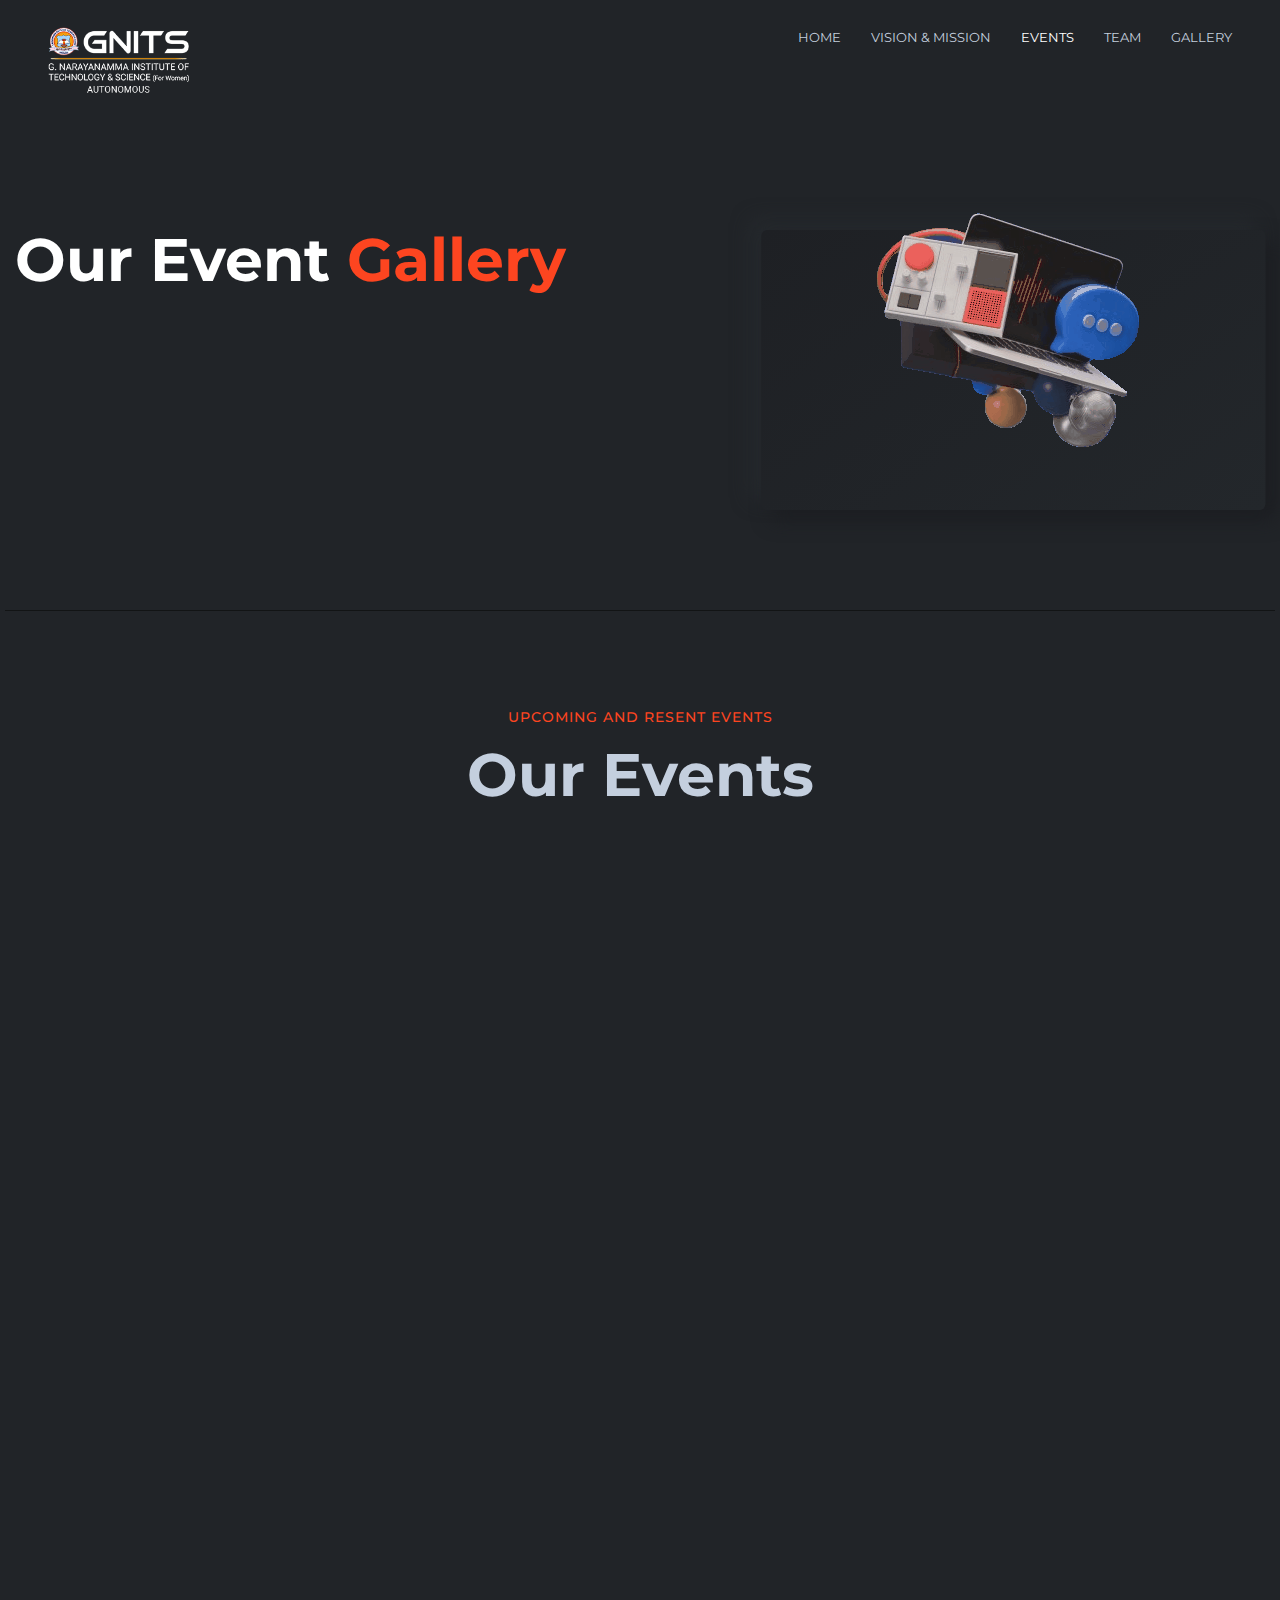
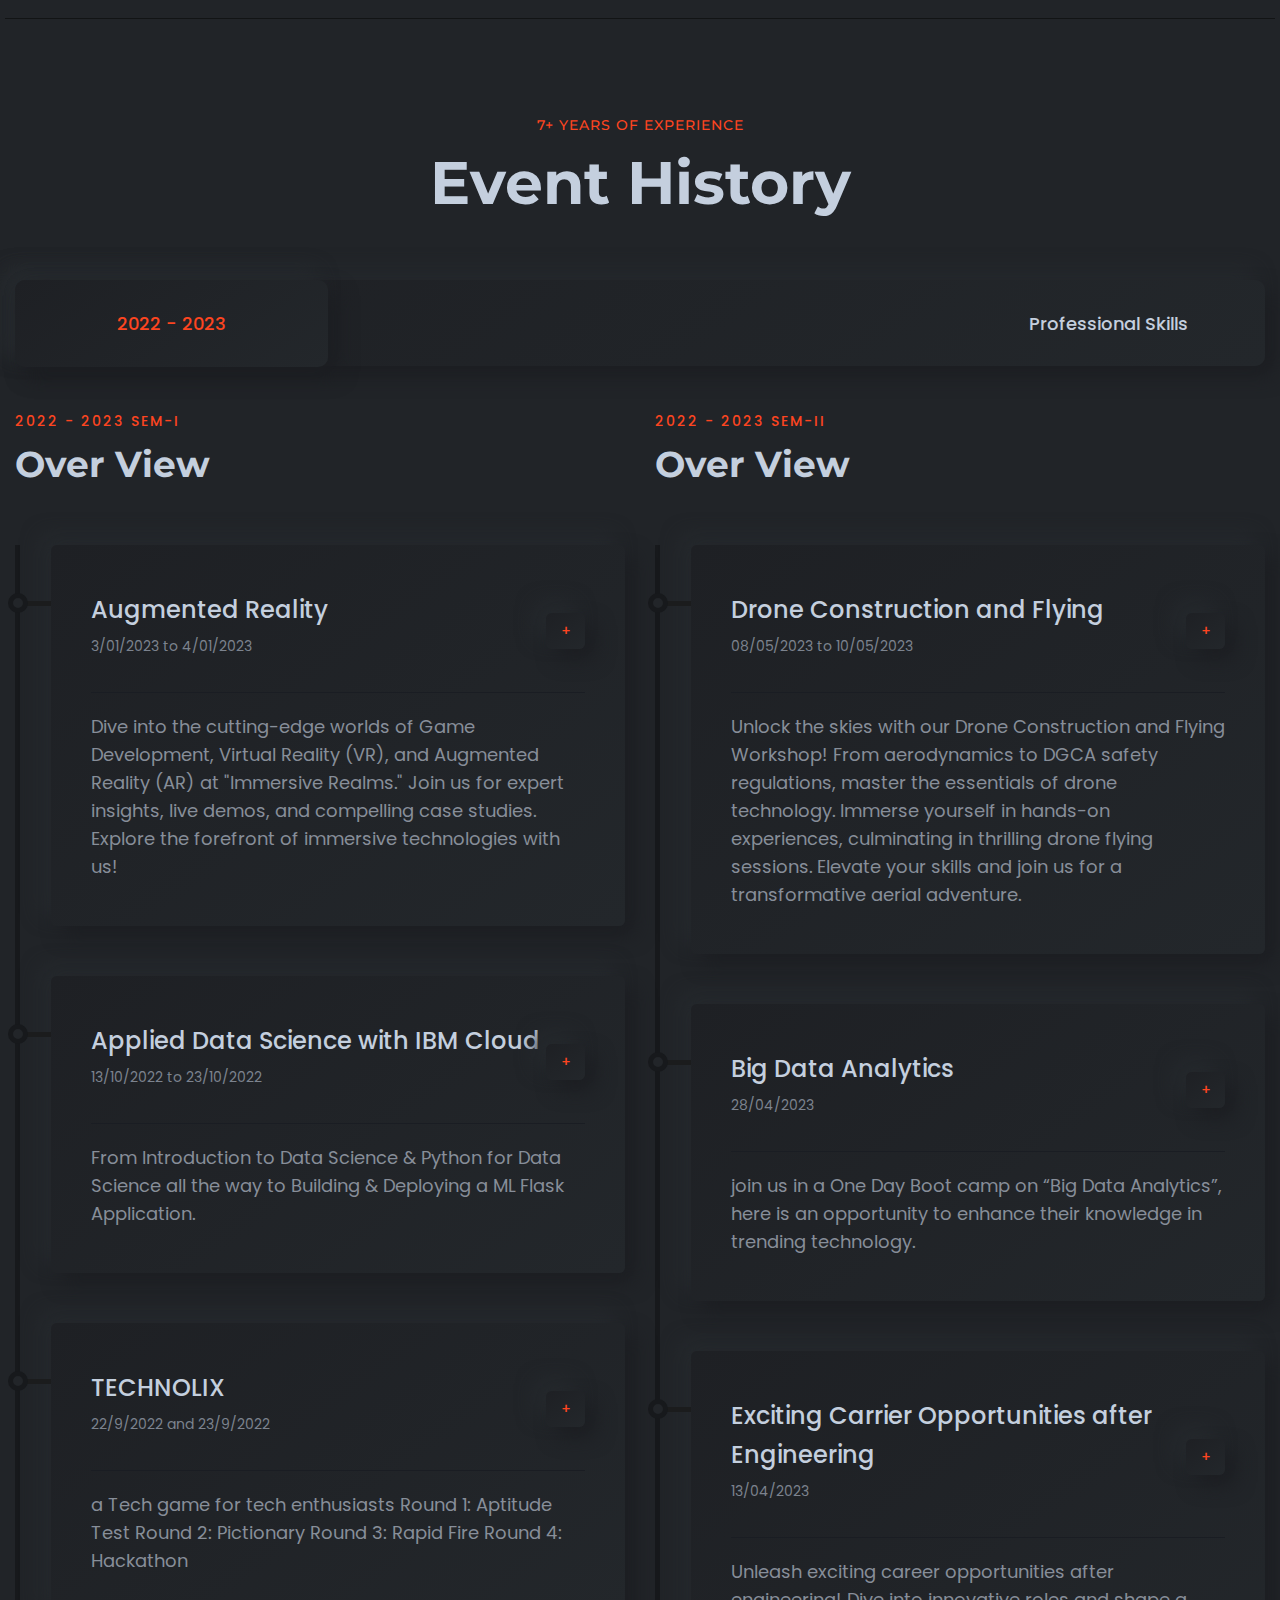
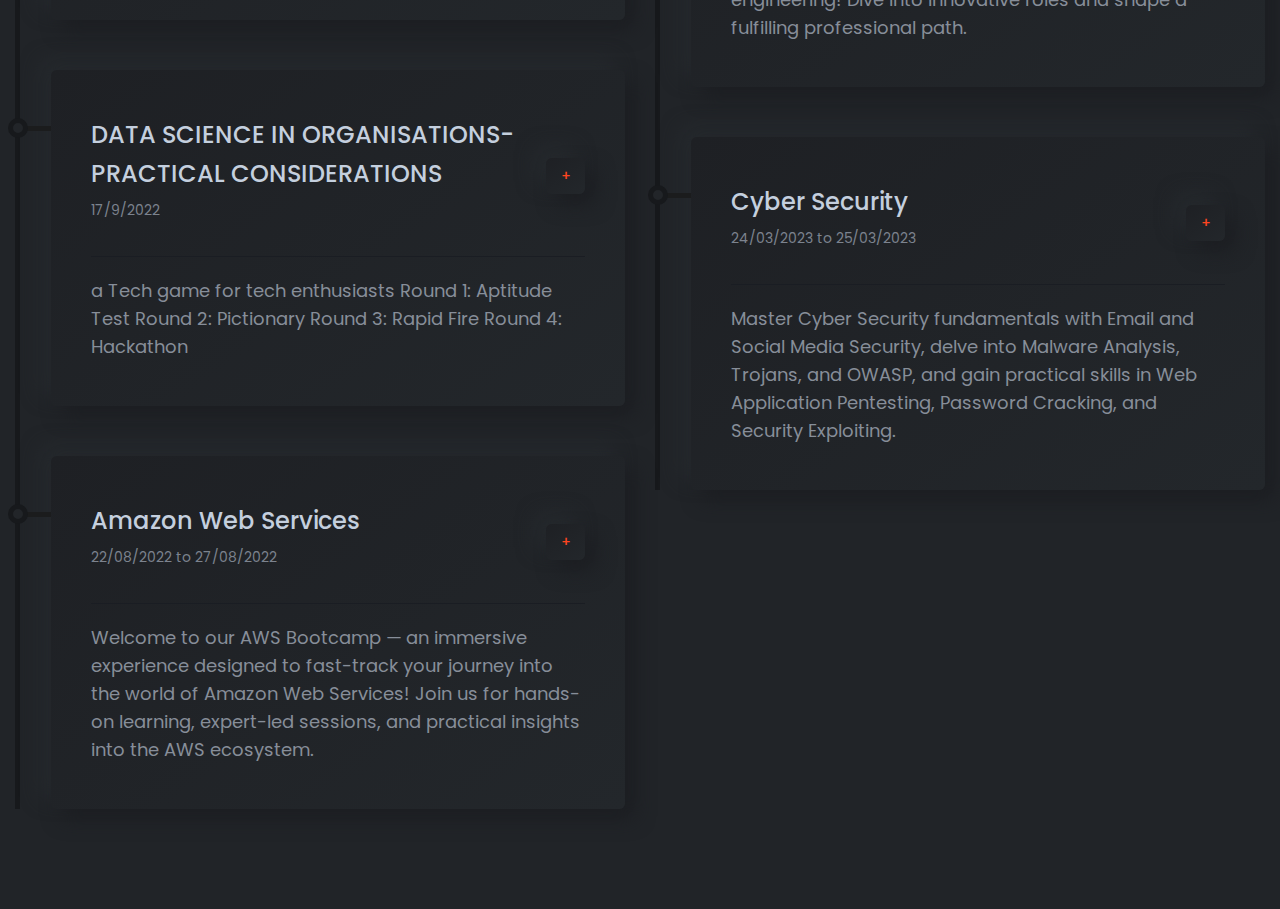
==== commit c61fd94d: "Add files via upload" ====
--- a/event.html
+++ b/event.html
@@ -201,14 +201,14 @@
                         <div class="rn-portfolio" data-toggle="modal" data-target="#exampleModalCenter">
                             <div class="inner">
                                 <div class="thumbnail">
-                                    <a href="event.html">
+                                    
                                         <img src="assets/images/eventimg/Screenshot_20240120_122453.png" alt="Personal Portfolio Images">
-                                    </a>
+                                   
                                 </div>
                                 <div class="content">
                                     <div class="category-info">
                                         <div class="category-list">
-                                            <a href="event.html">Workshop on Data Science</a>
+                                            <a >Registrations Closed</a>
                                         </div>
                                        
                                     </div>
@@ -219,7 +219,29 @@
                         </div>
                     </div>
                     <!-- End Single Portfolio -->
-
+<!-- Start Single Portfolio -->
+<div data-aos="fade-up" data-aos-delay="100" data-aos-once="true" class="col-lg-6 col-xl-4 col-md-6 col-12 mt--50 mt_md--30 mt_sm--30">
+    <div class="rn-portfolio" data-toggle="modal" data-target="#exampleModalCenter">
+        <div class="inner">
+            <div class="thumbnail">
+                
+                    <img src="assets/images/eventimg/poster_presentation.jpg" alt="Personal Portfolio Images">
+               
+            </div>
+            <div class="content">
+                <div class="category-info">
+                    <div class="category-list">
+                        <a >Registrations Open: 2nd years Only</a>
+                    </div>
+                   
+                </div>
+                <h4 class="title"> <a href="pricing.html">Poster Presentation <i
+                            class="feather-arrow-up-right"></i></a></h4>
+            </div>
+        </div>
+    </div>
+</div>
+<!-- End Single Portfolio -->
                    
 
                     <!-- Start Single Portfolio -->
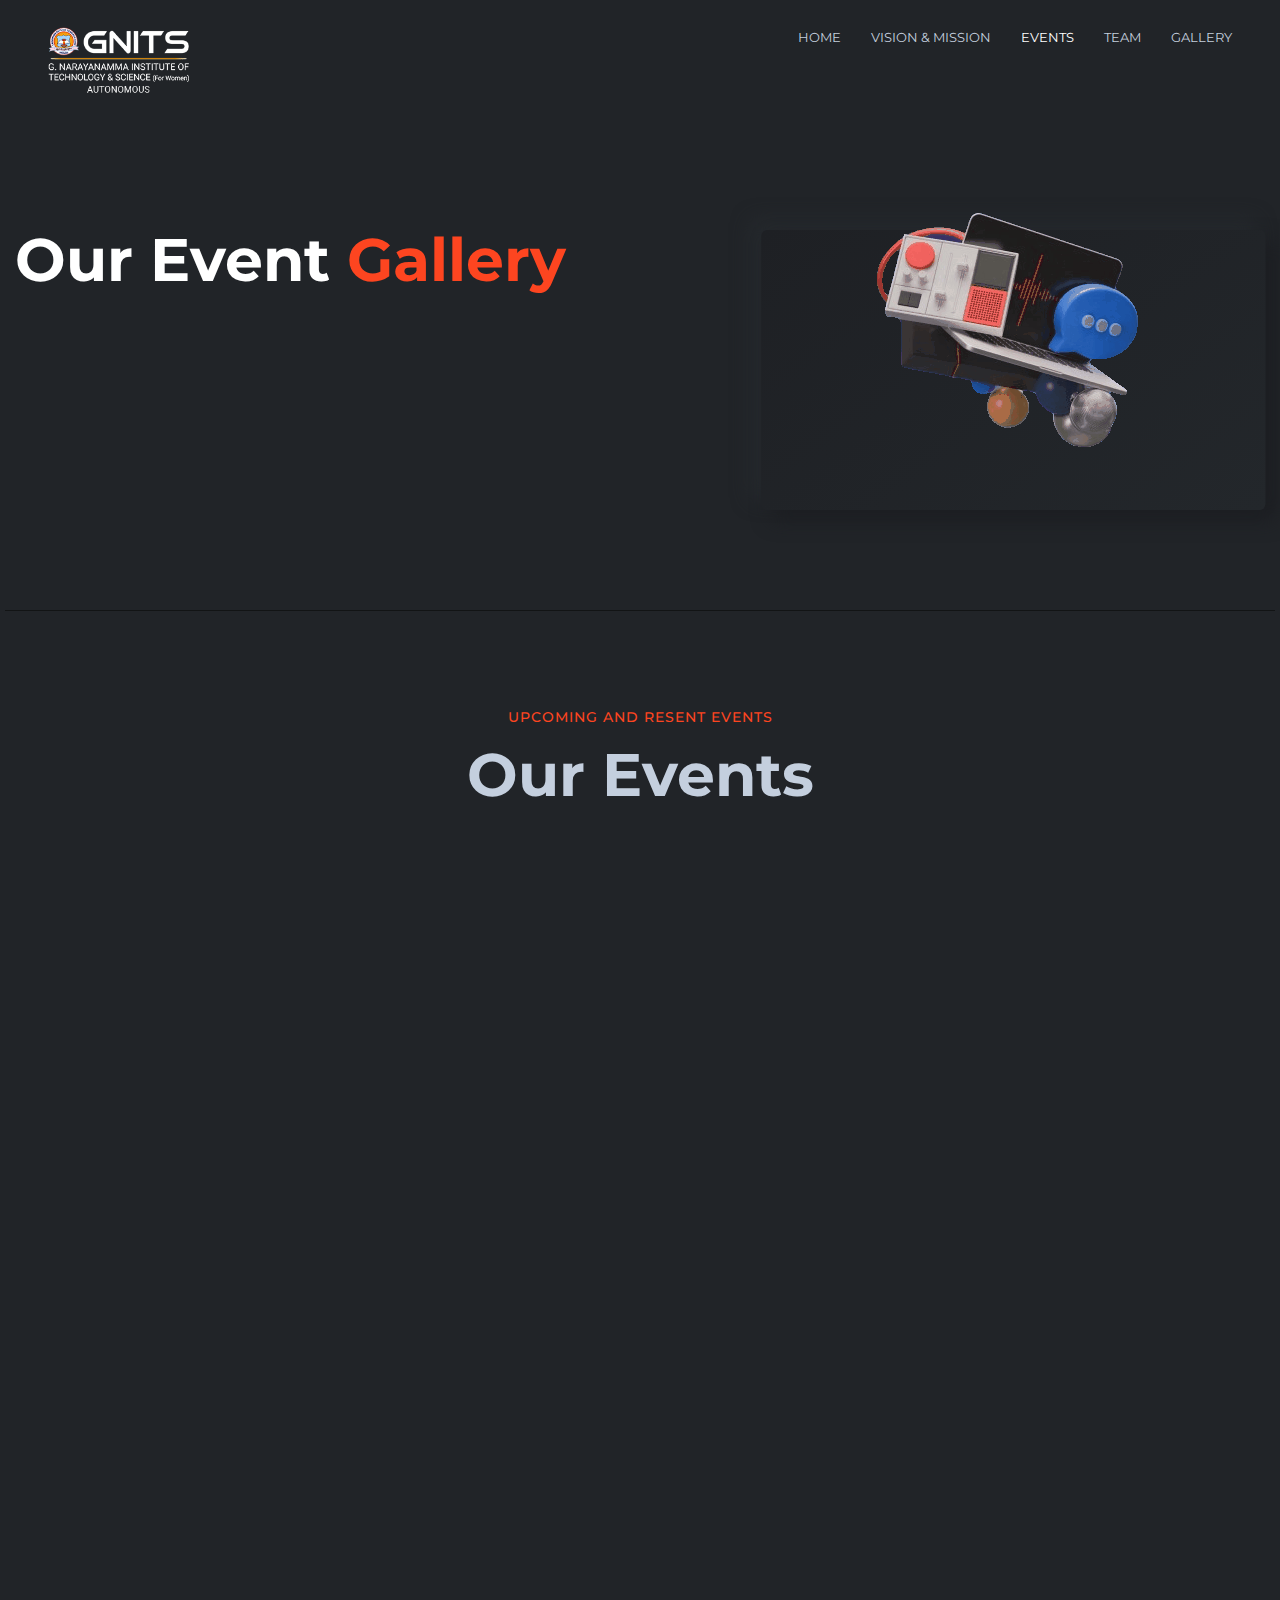
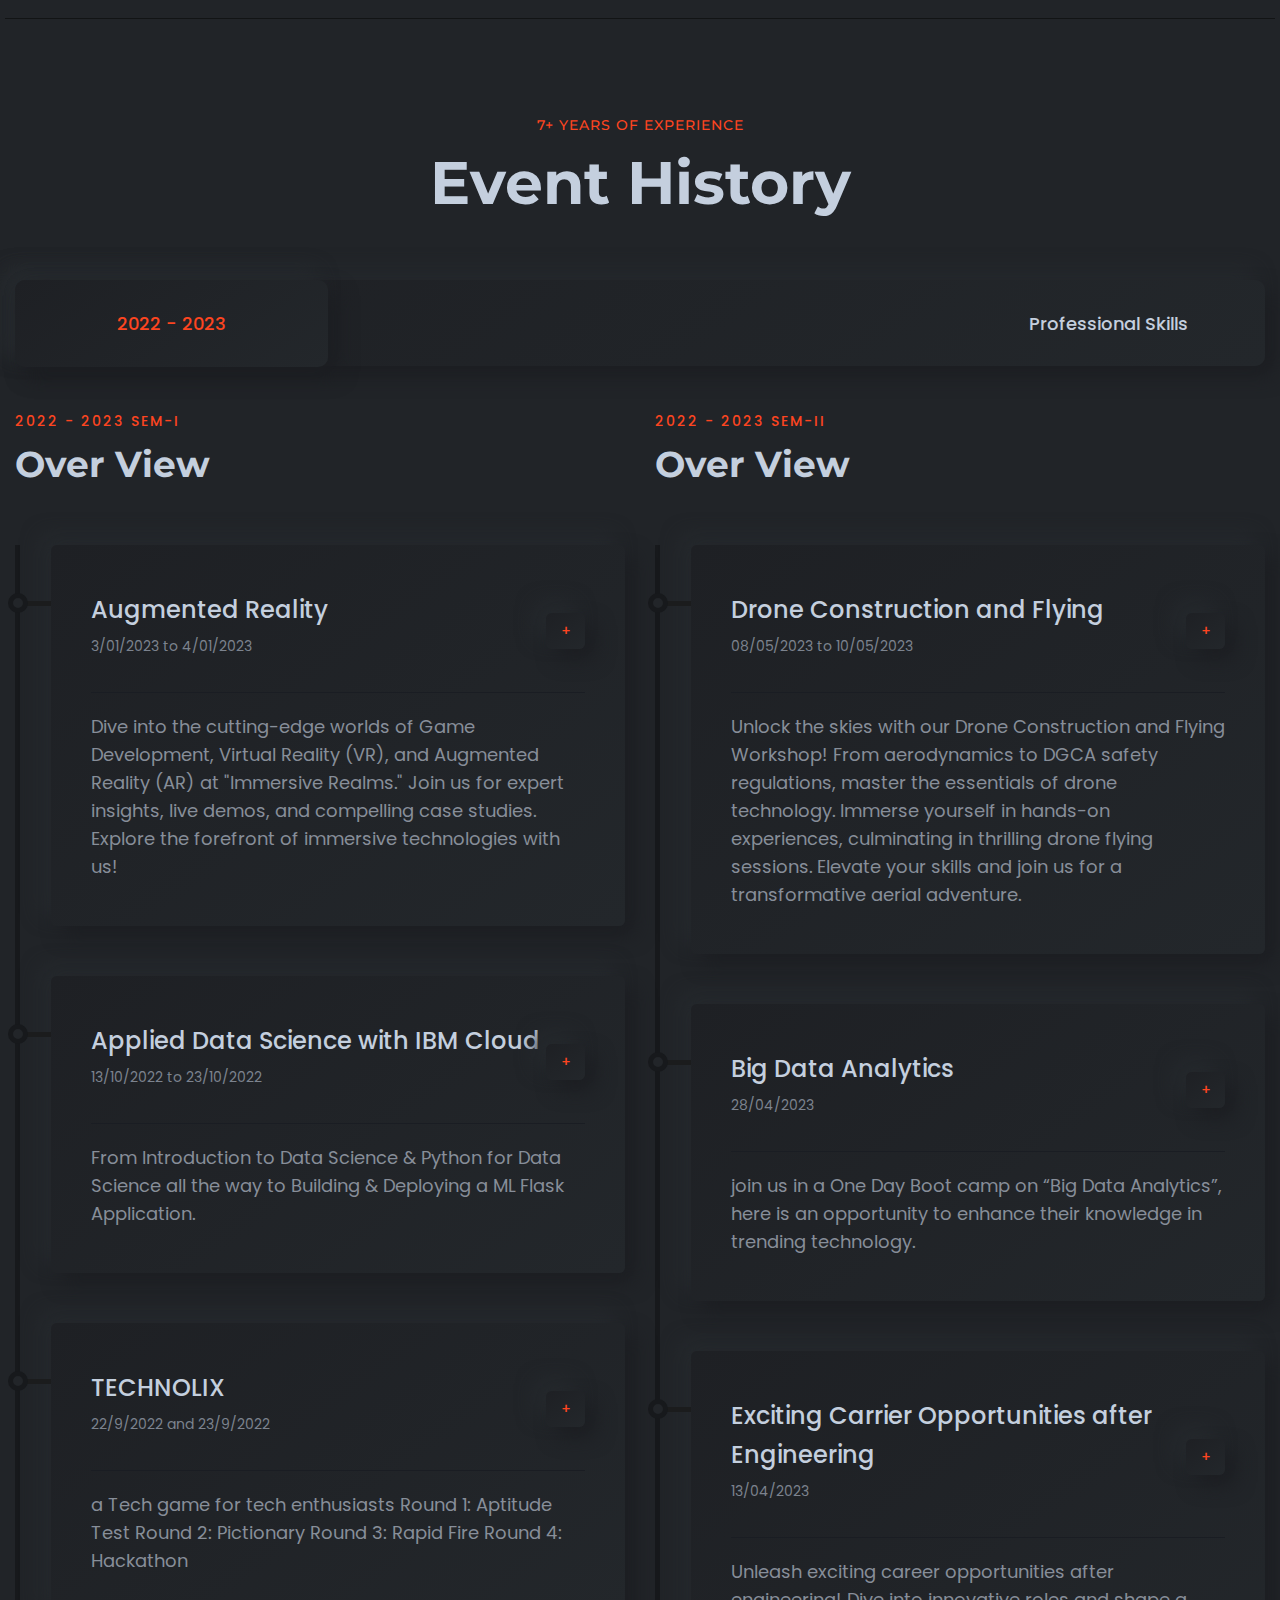
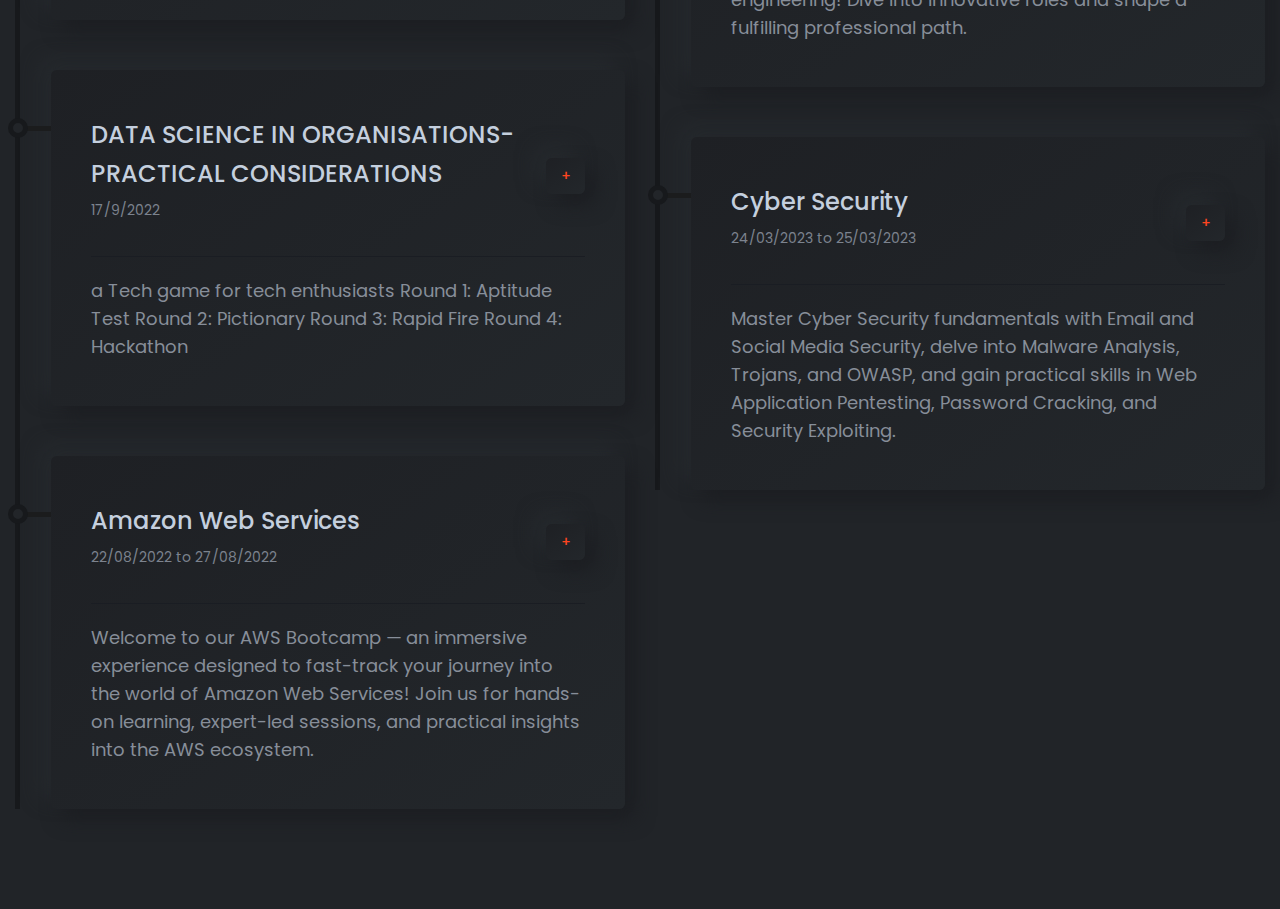
==== commit bc20746c: "Add files via upload" ====
--- a/event.html
+++ b/event.html
@@ -231,7 +231,7 @@
             <div class="content">
                 <div class="category-info">
                     <div class="category-list">
-                        <a >Registrations Open: 2nd years Only</a>
+                        <a >Registrations Closed</a>
                     </div>
                    
                 </div>
@@ -243,6 +243,29 @@
 </div>
 <!-- End Single Portfolio -->
                    
+<!-- Start Single Portfolio -->
+<div data-aos="fade-up" data-aos-delay="100" data-aos-once="true" class="col-lg-6 col-xl-4 col-md-6 col-12 mt--50 mt_md--30 mt_sm--30">
+    <div class="rn-portfolio" data-toggle="modal" data-target="#exampleModalCenter">
+        <div class="inner">
+            <div class="thumbnail">
+                
+                    <img src="assets/images/eventimg/industry visit.jpg" alt="Personal Portfolio Images">
+               
+            </div>
+            <div class="content">
+                <div class="category-info">
+                    <div class="category-list">
+                        <a >Industrial visit to</a>
+                    </div>
+                   
+                </div>
+                <h4 class="title"> <a href="pricing.html">GMR Aviation Academy <i
+                            class="feather-arrow-up-right"></i></a></h4>
+            </div>
+        </div>
+    </div>
+</div>
+<!-- End Single Portfolio -->
 
                     <!-- Start Single Portfolio -->
                    
